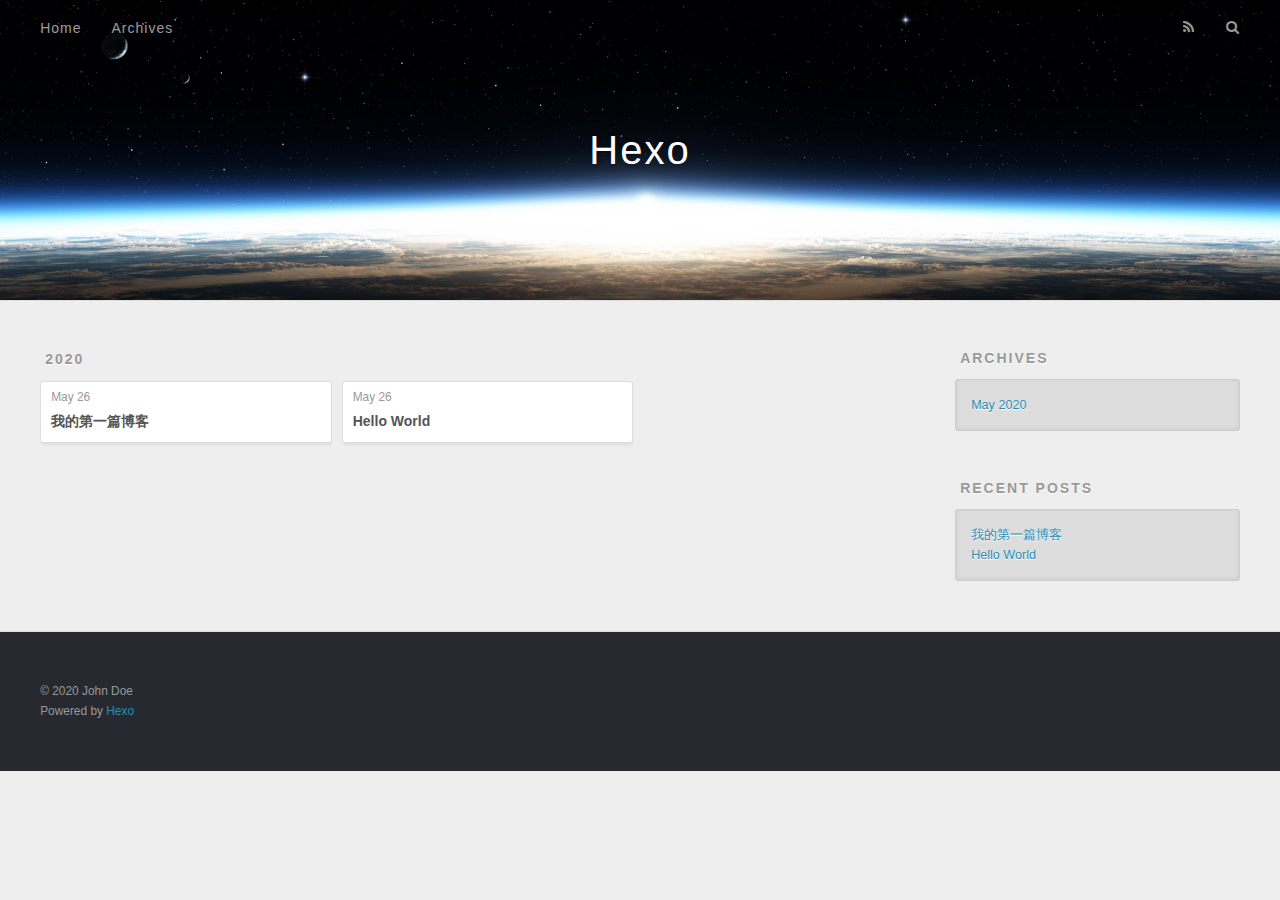
==== archives/index.html @ c964786d "Site updated: 2020-05-26 13:40:31" ====
<!DOCTYPE html>
<html>
<head>
  <meta charset="utf-8">
  

  
  <title>Archives | Hexo</title>
  <meta name="viewport" content="width=device-width, initial-scale=1, maximum-scale=1">
  <meta property="og:type" content="website">
<meta property="og:title" content="Hexo">
<meta property="og:url" content="http://yoursite.com/archives/index.html">
<meta property="og:site_name" content="Hexo">
<meta property="og:locale" content="en_US">
<meta property="article:author" content="John Doe">
<meta name="twitter:card" content="summary">
  
    <link rel="alternate" href="/atom.xml" title="Hexo" type="application/atom+xml">
  
  
    <link rel="icon" href="/favicon.png">
  
  
    <link href="//fonts.googleapis.com/css?family=Source+Code+Pro" rel="stylesheet" type="text/css">
  
  
<link rel="stylesheet" href="/css/style.css">

<meta name="generator" content="Hexo 4.2.1"></head>

<body>
  <div id="container">
    <div id="wrap">
      <header id="header">
  <div id="banner"></div>
  <div id="header-outer" class="outer">
    <div id="header-title" class="inner">
      <h1 id="logo-wrap">
        <a href="/" id="logo">Hexo</a>
      </h1>
      
    </div>
    <div id="header-inner" class="inner">
      <nav id="main-nav">
        <a id="main-nav-toggle" class="nav-icon"></a>
        
          <a class="main-nav-link" href="/">Home</a>
        
          <a class="main-nav-link" href="/archives">Archives</a>
        
      </nav>
      <nav id="sub-nav">
        
          <a id="nav-rss-link" class="nav-icon" href="/atom.xml" title="RSS Feed"></a>
        
        <a id="nav-search-btn" class="nav-icon" title="Search"></a>
      </nav>
      <div id="search-form-wrap">
        <form action="//google.com/search" method="get" accept-charset="UTF-8" class="search-form"><input type="search" name="q" class="search-form-input" placeholder="Search"><button type="submit" class="search-form-submit">&#xF002;</button><input type="hidden" name="sitesearch" value="http://yoursite.com"></form>
      </div>
    </div>
  </div>
</header>
      <div class="outer">
        <section id="main">
  
  
    
    
      
      
      <section class="archives-wrap">
        <div class="archive-year-wrap">
          <a href="/archives/2020" class="archive-year">2020</a>
        </div>
        <div class="archives">
    
    <article class="archive-article archive-type-post">
  <div class="archive-article-inner">
    <header class="archive-article-header">
      <a href="/2020/05/26/%E6%88%91%E7%9A%84%E7%AC%AC%E4%B8%80%E7%AF%87%E5%8D%9A%E5%AE%A2/" class="archive-article-date">
  <time datetime="2020-05-26T05:17:06.000Z" itemprop="datePublished">May 26</time>
</a>
      
  
    <h1 itemprop="name">
      <a class="archive-article-title" href="/2020/05/26/%E6%88%91%E7%9A%84%E7%AC%AC%E4%B8%80%E7%AF%87%E5%8D%9A%E5%AE%A2/">我的第一篇博客</a>
    </h1>
  

    </header>
  </div>
</article>
  
    
    
    <article class="archive-article archive-type-post">
  <div class="archive-article-inner">
    <header class="archive-article-header">
      <a href="/2020/05/26/hello-world/" class="archive-article-date">
  <time datetime="2020-05-26T05:02:48.776Z" itemprop="datePublished">May 26</time>
</a>
      
  
    <h1 itemprop="name">
      <a class="archive-article-title" href="/2020/05/26/hello-world/">Hello World</a>
    </h1>
  

    </header>
  </div>
</article>
  
  
    </div></section>
  


</section>
        
          <aside id="sidebar">
  
    

  
    

  
    
  
    
  <div class="widget-wrap">
    <h3 class="widget-title">Archives</h3>
    <div class="widget">
      <ul class="archive-list"><li class="archive-list-item"><a class="archive-list-link" href="/archives/2020/05/">May 2020</a></li></ul>
    </div>
  </div>


  
    
  <div class="widget-wrap">
    <h3 class="widget-title">Recent Posts</h3>
    <div class="widget">
      <ul>
        
          <li>
            <a href="/2020/05/26/%E6%88%91%E7%9A%84%E7%AC%AC%E4%B8%80%E7%AF%87%E5%8D%9A%E5%AE%A2/">我的第一篇博客</a>
          </li>
        
          <li>
            <a href="/2020/05/26/hello-world/">Hello World</a>
          </li>
        
      </ul>
    </div>
  </div>

  
</aside>
        
      </div>
      <footer id="footer">
  
  <div class="outer">
    <div id="footer-info" class="inner">
      &copy; 2020 John Doe<br>
      Powered by <a href="http://hexo.io/" target="_blank">Hexo</a>
    </div>
  </div>
</footer>
    </div>
    <nav id="mobile-nav">
  
    <a href="/" class="mobile-nav-link">Home</a>
  
    <a href="/archives" class="mobile-nav-link">Archives</a>
  
</nav>
    

<script src="//ajax.googleapis.com/ajax/libs/jquery/2.0.3/jquery.min.js"></script>


  
<link rel="stylesheet" href="/fancybox/jquery.fancybox.css">

  
<script src="/fancybox/jquery.fancybox.pack.js"></script>




<script src="/js/script.js"></script>




  </div>
</body>
</html>
---- css/style.css ----
body {
  width: 100%;
}
body:before,
body:after {
  content: "";
  display: table;
}
body:after {
  clear: both;
}
html,
body,
div,
span,
applet,
object,
iframe,
h1,
h2,
h3,
h4,
h5,
h6,
p,
blockquote,
pre,
a,
abbr,
acronym,
address,
big,
cite,
code,
del,
dfn,
em,
img,
ins,
kbd,
q,
s,
samp,
small,
strike,
strong,
sub,
sup,
tt,
var,
dl,
dt,
dd,
ol,
ul,
li,
fieldset,
form,
label,
legend,
table,
caption,
tbody,
tfoot,
thead,
tr,
th,
td {
  margin: 0;
  padding: 0;
  border: 0;
  outline: 0;
  font-weight: inherit;
  font-style: inherit;
  font-family: inherit;
  font-size: 100%;
  vertical-align: baseline;
}
body {
  line-height: 1;
  color: #000;
  background: #fff;
}
ol,
ul {
  list-style: none;
}
table {
  border-collapse: separate;
  border-spacing: 0;
  vertical-align: middle;
}
caption,
th,
td {
  text-align: left;
  font-weight: normal;
  vertical-align: middle;
}
a img {
  border: none;
}
input,
button {
  margin: 0;
  padding: 0;
}
input::-moz-focus-inner,
button::-moz-focus-inner {
  border: 0;
  padding: 0;
}
@font-face {
  font-family: FontAwesome;
  font-style: normal;
  font-weight: normal;
  src: url("fonts/fontawesome-webfont.eot?v=#4.0.3");
  src: url("fonts/fontawesome-webfont.eot?#iefix&v=#4.0.3") format("embedded-opentype"), url("fonts/fontawesome-webfont.woff?v=#4.0.3") format("woff"), url("fonts/fontawesome-webfont.ttf?v=#4.0.3") format("truetype"), url("fonts/fontawesome-webfont.svg#fontawesomeregular?v=#4.0.3") format("svg");
}
html,
body,
#container {
  height: 100%;
}
body {
  background: #eee;
  font: 14px -apple-system, BlinkMacSystemFont, "Segoe UI", "Roboto", "Oxygen", "Ubuntu", "Cantarell", "Fira Sans", "Droid Sans", "Helvetica Neue", sans-serif;
  -webkit-text-size-adjust: 100%;
}
.outer {
  max-width: 1220px;
  margin: 0 auto;
  padding: 0 20px;
}
.outer:before,
.outer:after {
  content: "";
  display: table;
}
.outer:after {
  clear: both;
}
.inner {
  display: inline;
  float: left;
  width: 98.33333333333333%;
  margin: 0 0.833333333333333%;
}
.left,
.alignleft {
  float: left;
}
.right,
.alignright {
  float: right;
}
.clear {
  clear: both;
}
#container {
  position: relative;
}
.mobile-nav-on {
  overflow: hidden;
}
#wrap {
  height: 100%;
  width: 100%;
  position: absolute;
  top: 0;
  left: 0;
  -webkit-transition: 0.2s ease-out;
  -moz-transition: 0.2s ease-out;
  -ms-transition: 0.2s ease-out;
  transition: 0.2s ease-out;
  z-index: 1;
  background: #eee;
}
.mobile-nav-on #wrap {
  left: 280px;
}
@media screen and (min-width: 768px) {
  #main {
    display: inline;
    float: left;
    width: 73.33333333333333%;
    margin: 0 0.833333333333333%;
  }
}
.article-date,
.article-category-link,
.archive-year,
.widget-title {
  text-decoration: none;
  text-transform: uppercase;
  letter-spacing: 2px;
  color: #999;
  margin-bottom: 1em;
  margin-left: 5px;
  line-height: 1em;
  text-shadow: 0 1px #fff;
  font-weight: bold;
}
.article-inner,
.archive-article-inner {
  background: #fff;
  -webkit-box-shadow: 1px 2px 3px #ddd;
  box-shadow: 1px 2px 3px #ddd;
  border: 1px solid #ddd;
  border-radius: 3px;
}
.article-entry h1,
.widget h1 {
  font-size: 2em;
}
.article-entry h2,
.widget h2 {
  font-size: 1.5em;
}
.article-entry h3,
.widget h3 {
  font-size: 1.3em;
}
.article-entry h4,
.widget h4 {
  font-size: 1.2em;
}
.article-entry h5,
.widget h5 {
  font-size: 1em;
}
.article-entry h6,
.widget h6 {
  font-size: 1em;
  color: #999;
}
.article-entry hr,
.widget hr {
  border: 1px dashed #ddd;
}
.article-entry strong,
.widget strong {
  font-weight: bold;
}
.article-entry em,
.widget em,
.article-entry cite,
.widget cite {
  font-style: italic;
}
.article-entry sup,
.widget sup,
.article-entry sub,
.widget sub {
  font-size: 0.75em;
  line-height: 0;
  position: relative;
  vertical-align: baseline;
}
.article-entry sup,
.widget sup {
  top: -0.5em;
}
.article-entry sub,
.widget sub {
  bottom: -0.2em;
}
.article-entry small,
.widget small {
  font-size: 0.85em;
}
.article-entry acronym,
.widget acronym,
.article-entry abbr,
.widget abbr {
  border-bottom: 1px dotted;
}
.article-entry ul,
.widget ul,
.article-entry ol,
.widget ol,
.article-entry dl,
.widget dl {
  margin: 0 20px;
  line-height: 1.6em;
}
.article-entry ul ul,
.widget ul ul,
.article-entry ol ul,
.widget ol ul,
.article-entry ul ol,
.widget ul ol,
.article-entry ol ol,
.widget ol ol {
  margin-top: 0;
  margin-bottom: 0;
}
.article-entry ul,
.widget ul {
  list-style: disc;
}
.article-entry ol,
.widget ol {
  list-style: decimal;
}
.article-entry dt,
.widget dt {
  font-weight: bold;
}
#header {
  height: 300px;
  position: relative;
  border-bottom: 1px solid #ddd;
}
#header:before,
#header:after {
  content: "";
  position: absolute;
  left: 0;
  right: 0;
  height: 40px;
}
#header:before {
  top: 0;
  background: -webkit-linear-gradient(rgba(0,0,0,0.2), transparent);
  background: -moz-linear-gradient(rgba(0,0,0,0.2), transparent);
  background: -ms-linear-gradient(rgba(0,0,0,0.2), transparent);
  background: linear-gradient(rgba(0,0,0,0.2), transparent);
}
#header:after {
  bottom: 0;
  background: -webkit-linear-gradient(transparent, rgba(0,0,0,0.2));
  background: -moz-linear-gradient(transparent, rgba(0,0,0,0.2));
  background: -ms-linear-gradient(transparent, rgba(0,0,0,0.2));
  background: linear-gradient(transparent, rgba(0,0,0,0.2));
}
#header-outer {
  height: 100%;
  position: relative;
}
#header-inner {
  position: relative;
  overflow: hidden;
}
#banner {
  position: absolute;
  top: 0;
  left: 0;
  width: 100%;
  height: 100%;
  background: url("images/banner.jpg") center #000;
  -webkit-background-size: cover;
  -moz-background-size: cover;
  background-size: cover;
  z-index: -1;
}
#header-title {
  text-align: center;
  height: 40px;
  position: absolute;
  top: 50%;
  left: 0;
  margin-top: -20px;
}
#logo,
#subtitle {
  text-decoration: none;
  color: #fff;
  font-weight: 300;
  text-shadow: 0 1px 4px rgba(0,0,0,0.3);
}
#logo {
  font-size: 40px;
  line-height: 40px;
  letter-spacing: 2px;
}
#subtitle {
  font-size: 16px;
  line-height: 16px;
  letter-spacing: 1px;
}
#subtitle-wrap {
  margin-top: 16px;
}
#main-nav {
  float: left;
  margin-left: -15px;
}
.nav-icon,
.main-nav-link {
  float: left;
  color: #fff;
  opacity: 0.6;
  text-decoration: none;
  text-shadow: 0 1px rgba(0,0,0,0.2);
  -webkit-transition: opacity 0.2s;
  -moz-transition: opacity 0.2s;
  -ms-transition: opacity 0.2s;
  transition: opacity 0.2s;
  display: block;
  padding: 20px 15px;
}
.nav-icon:hover,
.main-nav-link:hover {
  opacity: 1;
}
.nav-icon {
  font-family: FontAwesome;
  text-align: center;
  font-size: 14px;
  width: 14px;
  height: 14px;
  padding: 20px 15px;
  position: relative;
  cursor: pointer;
}
.main-nav-link {
  font-weight: 300;
  letter-spacing: 1px;
}
@media screen and (max-width: 479px) {
  .main-nav-link {
    display: none;
  }
}
#main-nav-toggle {
  display: none;
}
#main-nav-toggle:before {
  content: "\f0c9";
}
@media screen and (max-width: 479px) {
  #main-nav-toggle {
    display: block;
  }
}
#sub-nav {
  float: right;
  margin-right: -15px;
}
#nav-rss-link:before {
  content: "\f09e";
}
#nav-search-btn:before {
  content: "\f002";
}
#search-form-wrap {
  position: absolute;
  top: 15px;
  width: 150px;
  height: 30px;
  right: -150px;
  opacity: 0;
  -webkit-transition: 0.2s ease-out;
  -moz-transition: 0.2s ease-out;
  -ms-transition: 0.2s ease-out;
  transition: 0.2s ease-out;
}
#search-form-wrap.on {
  opacity: 1;
  right: 0;
}
@media screen and (max-width: 479px) {
  #search-form-wrap {
    width: 100%;
    right: -100%;
  }
}
.search-form {
  position: absolute;
  top: 0;
  left: 0;
  right: 0;
  background: #fff;
  padding: 5px 15px;
  border-radius: 15px;
  -webkit-box-shadow: 0 0 10px rgba(0,0,0,0.3);
  box-shadow: 0 0 10px rgba(0,0,0,0.3);
}
.search-form-input {
  border: none;
  background: none;
  color: #555;
  width: 100%;
  font: 13px -apple-system, BlinkMacSystemFont, "Segoe UI", "Roboto", "Oxygen", "Ubuntu", "Cantarell", "Fira Sans", "Droid Sans", "Helvetica Neue", sans-serif;
  outline: none;
}
.search-form-input::-webkit-search-results-decoration,
.search-form-input::-webkit-search-cancel-button {
  -webkit-appearance: none;
}
.search-form-submit {
  position: absolute;
  top: 50%;
  right: 10px;
  margin-top: -7px;
  font: 13px FontAwesome;
  border: none;
  background: none;
  color: #bbb;
  cursor: pointer;
}
.search-form-submit:hover,
.search-form-submit:focus {
  color: #777;
}
.article {
  margin: 50px 0;
}
.article-inner {
  overflow: hidden;
}
.article-meta:before,
.article-meta:after {
  content: "";
  display: table;
}
.article-meta:after {
  clear: both;
}
.article-date {
  float: left;
}
.article-category {
  float: left;
  line-height: 1em;
  color: #ccc;
  text-shadow: 0 1px #fff;
  margin-left: 8px;
}
.article-category:before {
  content: "\2022";
}
.article-category-link {
  margin: 0 12px 1em;
}
.article-header {
  padding: 20px 20px 0;
}
.article-title {
  text-decoration: none;
  font-size: 2em;
  font-weight: bold;
  color: #555;
  line-height: 1.1em;
  -webkit-transition: color 0.2s;
  -moz-transition: color 0.2s;
  -ms-transition: color 0.2s;
  transition: color 0.2s;
}
a.article-title:hover {
  color: #258fb8;
}
.article-entry {
  color: #555;
  padding: 0 20px;
}
.article-entry:before,
.article-entry:after {
  content: "";
  display: table;
}
.article-entry:after {
  clear: both;
}
.article-entry p,
.article-entry table {
  line-height: 1.6em;
  margin: 1.6em 0;
}
.article-entry h1,
.article-entry h2,
.article-entry h3,
.article-entry h4,
.article-entry h5,
.article-entry h6 {
  font-weight: bold;
}
.article-entry h1,
.article-entry h2,
.article-entry h3,
.article-entry h4,
.article-entry h5,
.article-entry h6 {
  line-height: 1.1em;
  margin: 1.1em 0;
}
.article-entry a {
  color: #258fb8;
  text-decoration: none;
}
.article-entry a:hover {
  text-decoration: underline;
}
.article-entry ul,
.article-entry ol,
.article-entry dl {
  margin-top: 1.6em;
  margin-bottom: 1.6em;
}
.article-entry img,
.article-entry video {
  max-width: 100%;
  height: auto;
  display: block;
  margin: auto;
}
.article-entry iframe {
  border: none;
}
.article-entry table {
  width: 100%;
  border-collapse: collapse;
  border-spacing: 0;
}
.article-entry th {
  font-weight: bold;
  border-bottom: 3px solid #ddd;
  padding-bottom: 0.5em;
}
.article-entry td {
  border-bottom: 1px solid #ddd;
  padding: 10px 0;
}
.article-entry blockquote {
  font-family: Georgia, "Times New Roman", serif;
  font-size: 1.4em;
  margin: 1.6em 20px;
  text-align: center;
}
.article-entry blockquote footer {
  font-size: 14px;
  margin: 1.6em 0;
  font-family: -apple-system, BlinkMacSystemFont, "Segoe UI", "Roboto", "Oxygen", "Ubuntu", "Cantarell", "Fira Sans", "Droid Sans", "Helvetica Neue", sans-serif;
}
.article-entry blockquote footer cite:before {
  content: "—";
  padding: 0 0.5em;
}
.article-entry .pullquote {
  text-align: left;
  width: 45%;
  margin: 0;
}
.article-entry .pullquote.left {
  margin-left: 0.5em;
  margin-right: 1em;
}
.article-entry .pullquote.right {
  margin-right: 0.5em;
  margin-left: 1em;
}
.article-entry .caption {
  color: #999;
  display: block;
  font-size: 0.9em;
  margin-top: 0.5em;
  position: relative;
  text-align: center;
}
.article-entry .video-container {
  position: relative;
  padding-top: 56.25%;
  height: 0;
  overflow: hidden;
}
.article-entry .video-container iframe,
.article-entry .video-container object,
.article-entry .video-container embed {
  position: absolute;
  top: 0;
  left: 0;
  width: 100%;
  height: 100%;
  margin-top: 0;
}
.article-more-link a {
  display: inline-block;
  line-height: 1em;
  padding: 6px 15px;
  border-radius: 15px;
  background: #eee;
  color: #999;
  text-shadow: 0 1px #fff;
  text-decoration: none;
}
.article-more-link a:hover {
  background: #258fb8;
  color: #fff;
  text-decoration: none;
  text-shadow: 0 1px #1e7293;
}
.article-footer {
  font-size: 0.85em;
  line-height: 1.6em;
  border-top: 1px solid #ddd;
  padding-top: 1.6em;
  margin: 0 20px 20px;
}
.article-footer:before,
.article-footer:after {
  content: "";
  display: table;
}
.article-footer:after {
  clear: both;
}
.article-footer a {
  color: #999;
  text-decoration: none;
}
.article-footer a:hover {
  color: #555;
}
.article-tag-list-item {
  float: left;
  margin-right: 10px;
}
.article-tag-list-link:before {
  content: "#";
}
.article-comment-link {
  float: right;
}
.article-comment-link:before {
  content: "\f075";
  font-family: FontAwesome;
  padding-right: 8px;
}
.article-share-link {
  cursor: pointer;
  float: right;
  margin-left: 20px;
}
.article-share-link:before {
  content: "\f064";
  font-family: FontAwesome;
  padding-right: 6px;
}
#article-nav {
  position: relative;
}
#article-nav:before,
#article-nav:after {
  content: "";
  display: table;
}
#article-nav:after {
  clear: both;
}
@media screen and (min-width: 768px) {
  #article-nav {
    margin: 50px 0;
  }
  #article-nav:before {
    width: 8px;
    height: 8px;
    position: absolute;
    top: 50%;
    left: 50%;
    margin-top: -4px;
    margin-left: -4px;
    content: "";
    border-radius: 50%;
    background: #ddd;
    -webkit-box-shadow: 0 1px 2px #fff;
    box-shadow: 0 1px 2px #fff;
  }
}
.article-nav-link-wrap {
  text-decoration: none;
  text-shadow: 0 1px #fff;
  color: #999;
  -webkit-box-sizing: border-box;
  -moz-box-sizing: border-box;
  box-sizing: border-box;
  margin-top: 50px;
  text-align: center;
  display: block;
}
.article-nav-link-wrap:hover {
  color: #555;
}
@media screen and (min-width: 768px) {
  .article-nav-link-wrap {
    width: 50%;
    margin-top: 0;
  }
}
@media screen and (min-width: 768px) {
  #article-nav-newer {
    float: left;
    text-align: right;
    padding-right: 20px;
  }
}
@media screen and (min-width: 768px) {
  #article-nav-older {
    float: right;
    text-align: left;
    padding-left: 20px;
  }
}
.article-nav-caption {
  text-transform: uppercase;
  letter-spacing: 2px;
  color: #ddd;
  line-height: 1em;
  font-weight: bold;
}
#article-nav-newer .article-nav-caption {
  margin-right: -2px;
}
.article-nav-title {
  font-size: 0.85em;
  line-height: 1.6em;
  margin-top: 0.5em;
}
.article-share-box {
  position: absolute;
  display: none;
  background: #fff;
  -webkit-box-shadow: 1px 2px 10px rgba(0,0,0,0.2);
  box-shadow: 1px 2px 10px rgba(0,0,0,0.2);
  border-radius: 3px;
  margin-left: -145px;
  overflow: hidden;
  z-index: 1;
}
.article-share-box.on {
  display: block;
}
.article-share-input {
  width: 100%;
  background: none;
  -webkit-box-sizing: border-box;
  -moz-box-sizing: border-box;
  box-sizing: border-box;
  font: 14px -apple-system, BlinkMacSystemFont, "Segoe UI", "Roboto", "Oxygen", "Ubuntu", "Cantarell", "Fira Sans", "Droid Sans", "Helvetica Neue", sans-serif;
  padding: 0 15px;
  color: #555;
  outline: none;
  border: 1px solid #ddd;
  border-radius: 3px 3px 0 0;
  height: 36px;
  line-height: 36px;
}
.article-share-links {
  background: #eee;
}
.article-share-links:before,
.article-share-links:after {
  content: "";
  display: table;
}
.article-share-links:after {
  clear: both;
}
.article-share-twitter,
.article-share-facebook,
.article-share-pinterest,
.article-share-google {
  width: 50px;
  height: 36px;
  display: block;
  float: left;
  position: relative;
  color: #999;
  text-shadow: 0 1px #fff;
}
.article-share-twitter:before,
.article-share-facebook:before,
.article-share-pinterest:before,
.article-share-google:before {
  font-size: 20px;
  font-family: FontAwesome;
  width: 20px;
  height: 20px;
  position: absolute;
  top: 50%;
  left: 50%;
  margin-top: -10px;
  margin-left: -10px;
  text-align: center;
}
.article-share-twitter:hover,
.article-share-facebook:hover,
.article-share-pinterest:hover,
.article-share-google:hover {
  color: #fff;
}
.article-share-twitter:before {
  content: "\f099";
}
.article-share-twitter:hover {
  background: #00aced;
  text-shadow: 0 1px #008abe;
}
.article-share-facebook:before {
  content: "\f09a";
}
.article-share-facebook:hover {
  background: #3b5998;
  text-shadow: 0 1px #2f477a;
}
.article-share-pinterest:before {
  content: "\f0d2";
}
.article-share-pinterest:hover {
  background: #cb2027;
  text-shadow: 0 1px #a21a1f;
}
.article-share-google:before {
  content: "\f0d5";
}
.article-share-google:hover {
  background: #dd4b39;
  text-shadow: 0 1px #be3221;
}
.article-gallery {
  background: #000;
  position: relative;
}
.article-gallery-photos {
  position: relative;
  overflow: hidden;
}
.article-gallery-img {
  display: none;
  max-width: 100%;
}
.article-gallery-img:first-child {
  display: block;
}
.article-gallery-img.loaded {
  position: absolute;
  display: block;
}
.article-gallery-img img {
  display: block;
  max-width: 100%;
  margin: 0 auto;
}
#comments {
  background: #fff;
  -webkit-box-shadow: 1px 2px 3px #ddd;
  box-shadow: 1px 2px 3px #ddd;
  padding: 20px;
  border: 1px solid #ddd;
  border-radius: 3px;
  margin: 50px 0;
}
#comments a {
  color: #258fb8;
}
.archives-wrap {
  margin: 50px 0;
}
.archives:before,
.archives:after {
  content: "";
  display: table;
}
.archives:after {
  clear: both;
}
.archive-year-wrap {
  margin-bottom: 1em;
}
.archives {
  -webkit-column-gap: 10px;
  -moz-column-gap: 10px;
  column-gap: 10px;
}
@media screen and (min-width: 480px) and (max-width: 767px) {
  .archives {
    -webkit-column-count: 2;
    -moz-column-count: 2;
    column-count: 2;
  }
}
@media screen and (min-width: 768px) {
  .archives {
    -webkit-column-count: 3;
    -moz-column-count: 3;
    column-count: 3;
  }
}
.archive-article {
  -webkit-column-break-inside: avoid;
  page-break-inside: avoid;
  overflow: hidden;
  break-inside: avoid-column;
}
.archive-article-inner {
  padding: 10px;
  margin-bottom: 15px;
}
.archive-article-title {
  text-decoration: none;
  font-weight: bold;
  color: #555;
  -webkit-transition: color 0.2s;
  -moz-transition: color 0.2s;
  -ms-transition: color 0.2s;
  transition: color 0.2s;
  line-height: 1.6em;
}
.archive-article-title:hover {
  color: #258fb8;
}
.archive-article-footer {
  margin-top: 1em;
}
.archive-article-date {
  color: #999;
  text-decoration: none;
  font-size: 0.85em;
  line-height: 1em;
  margin-bottom: 0.5em;
  display: block;
}
#page-nav {
  margin: 50px auto;
  background: #fff;
  -webkit-box-shadow: 1px 2px 3px #ddd;
  box-shadow: 1px 2px 3px #ddd;
  border: 1px solid #ddd;
  border-radius: 3px;
  text-align: center;
  color: #999;
  overflow: hidden;
}
#page-nav:before,
#page-nav:after {
  content: "";
  display: table;
}
#page-nav:after {
  clear: both;
}
#page-nav a,
#page-nav span {
  padding: 10px 20px;
  line-height: 1;
  height: 2ex;
}
#page-nav a {
  color: #999;
  text-decoration: none;
}
#page-nav a:hover {
  background: #999;
  color: #fff;
}
#page-nav .prev {
  float: left;
}
#page-nav .next {
  float: right;
}
#page-nav .page-number {
  display: inline-block;
}
@media screen and (max-width: 479px) {
  #page-nav .page-number {
    display: none;
  }
}
#page-nav .current {
  color: #555;
  font-weight: bold;
}
#page-nav .space {
  color: #ddd;
}
#footer {
  background: #262a30;
  padding: 50px 0;
  border-top: 1px solid #ddd;
  color: #999;
}
#footer a {
  color: #258fb8;
  text-decoration: none;
}
#footer a:hover {
  text-decoration: underline;
}
#footer-info {
  line-height: 1.6em;
  font-size: 0.85em;
}
.article-entry pre,
.article-entry .highlight {
  background: #2d2d2d;
  margin: 0 -20px;
  padding: 15px 20px;
  border-style: solid;
  border-color: #ddd;
  border-width: 1px 0;
  overflow: auto;
  color: #ccc;
  line-height: 22.400000000000002px;
}
.article-entry .highlight .gutter pre,
.article-entry .gist .gist-file .gist-data .line-numbers {
  color: #666;
  font-size: 0.85em;
}
.article-entry pre,
.article-entry code {
  font-family: "Source Code Pro", Consolas, Monaco, Menlo, Consolas, monospace;
}
.article-entry code {
  background: #eee;
  text-shadow: 0 1px #fff;
  padding: 0 0.3em;
}
.article-entry pre code {
  background: none;
  text-shadow: none;
  padding: 0;
}
.article-entry .highlight pre {
  border: none;
  margin: 0;
  padding: 0;
}
.article-entry .highlight table {
  margin: 0;
  width: auto;
}
.article-entry .highlight td {
  border: none;
  padding: 0;
}
.article-entry .highlight figcaption {
  font-size: 0.85em;
  color: #999;
  line-height: 1em;
  margin-bottom: 1em;
}
.article-entry .highlight figcaption:before,
.article-entry .highlight figcaption:after {
  content: "";
  display: table;
}
.article-entry .highlight figcaption:after {
  clear: both;
}
.article-entry .highlight figcaption a {
  float: right;
}
.article-entry .highlight .gutter pre {
  text-align: right;
  padding-right: 20px;
}
.article-entry .highlight .line {
  height: 22.400000000000002px;
}
.article-entry .highlight .line.marked {
  background: #515151;
}
.article-entry .gist {
  margin: 0 -20px;
  border-style: solid;
  border-color: #ddd;
  border-width: 1px 0;
  background: #2d2d2d;
  padding: 15px 20px 15px 0;
}
.article-entry .gist .gist-file {
  border: none;
  font-family: "Source Code Pro", Consolas, Monaco, Menlo, Consolas, monospace;
  margin: 0;
}
.article-entry .gist .gist-file .gist-data {
  background: none;
  border: none;
}
.article-entry .gist .gist-file .gist-data .line-numbers {
  background: none;
  border: none;
  padding: 0 20px 0 0;
}
.article-entry .gist .gist-file .gist-data .line-data {
  padding: 0 !important;
}
.article-entry .gist .gist-file .highlight {
  margin: 0;
  padding: 0;
  border: none;
}
.article-entry .gist .gist-file .gist-meta {
  background: #2d2d2d;
  color: #999;
  font: 0.85em -apple-system, BlinkMacSystemFont, "Segoe UI", "Roboto", "Oxygen", "Ubuntu", "Cantarell", "Fira Sans", "Droid Sans", "Helvetica Neue", sans-serif;
  text-shadow: 0 0;
  padding: 0;
  margin-top: 1em;
  margin-left: 20px;
}
.article-entry .gist .gist-file .gist-meta a {
  color: #258fb8;
  font-weight: normal;
}
.article-entry .gist .gist-file .gist-meta a:hover {
  text-decoration: underline;
}
pre .comment,
pre .title {
  color: #999;
}
pre .variable,
pre .attribute,
pre .tag,
pre .regexp,
pre .ruby .constant,
pre .xml .tag .title,
pre .xml .pi,
pre .xml .doctype,
pre .html .doctype,
pre .css .id,
pre .css .class,
pre .css .pseudo {
  color: #f2777a;
}
pre .number,
pre .preprocessor,
pre .built_in,
pre .literal,
pre .params,
pre .constant {
  color: #f99157;
}
pre .class,
pre .ruby .class .title,
pre .css .rules .attribute {
  color: #9c9;
}
pre .string,
pre .value,
pre .inheritance,
pre .header,
pre .ruby .symbol,
pre .xml .cdata {
  color: #9c9;
}
pre .css .hexcolor {
  color: #6cc;
}
pre .function,
pre .python .decorator,
pre .python .title,
pre .ruby .function .title,
pre .ruby .title .keyword,
pre .perl .sub,
pre .javascript .title,
pre .coffeescript .title {
  color: #69c;
}
pre .keyword,
pre .javascript .function {
  color: #c9c;
}
@media screen and (max-width: 479px) {
  #mobile-nav {
    position: absolute;
    top: 0;
    left: 0;
    width: 280px;
    height: 100%;
    background: #191919;
    border-right: 1px solid #fff;
  }
}
@media screen and (max-width: 479px) {
  .mobile-nav-link {
    display: block;
    color: #999;
    text-decoration: none;
    padding: 15px 20px;
    font-weight: bold;
  }
  .mobile-nav-link:hover {
    color: #fff;
  }
}
@media screen and (min-width: 768px) {
  #sidebar {
    display: inline;
    float: left;
    width: 23.333333333333332%;
    margin: 0 0.833333333333333%;
  }
}
.widget-wrap {
  margin: 50px 0;
}
.widget {
  color: #777;
  text-shadow: 0 1px #fff;
  background: #ddd;
  -webkit-box-shadow: 0 -1px 4px #ccc inset;
  box-shadow: 0 -1px 4px #ccc inset;
  border: 1px solid #ccc;
  padding: 15px;
  border-radius: 3px;
}
.widget a {
  color: #258fb8;
  text-decoration: none;
}
.widget a:hover {
  text-decoration: underline;
}
.widget ul ul,
.widget ol ul,
.widget dl ul,
.widget ul ol,
.widget ol ol,
.widget dl ol,
.widget ul dl,
.widget ol dl,
.widget dl dl {
  margin-left: 15px;
  list-style: disc;
}
.widget {
  line-height: 1.6em;
  word-wrap: break-word;
  font-size: 0.9em;
}
.widget ul,
.widget ol {
  list-style: none;
  margin: 0;
}
.widget ul ul,
.widget ol ul,
.widget ul ol,
.widget ol ol {
  margin: 0 20px;
}
.widget ul ul,
.widget ol ul {
  list-style: disc;
}
.widget ul ol,
.widget ol ol {
  list-style: decimal;
}
.category-list-count,
.tag-list-count,
.archive-list-count {
  padding-left: 5px;
  color: #999;
  font-size: 0.85em;
}
.category-list-count:before,
.tag-list-count:before,
.archive-list-count:before {
  content: "(";
}
.category-list-count:after,
.tag-list-count:after,
.archive-list-count:after {
  content: ")";
}
.tagcloud a {
  margin-right: 5px;
  display: inline-block;
}
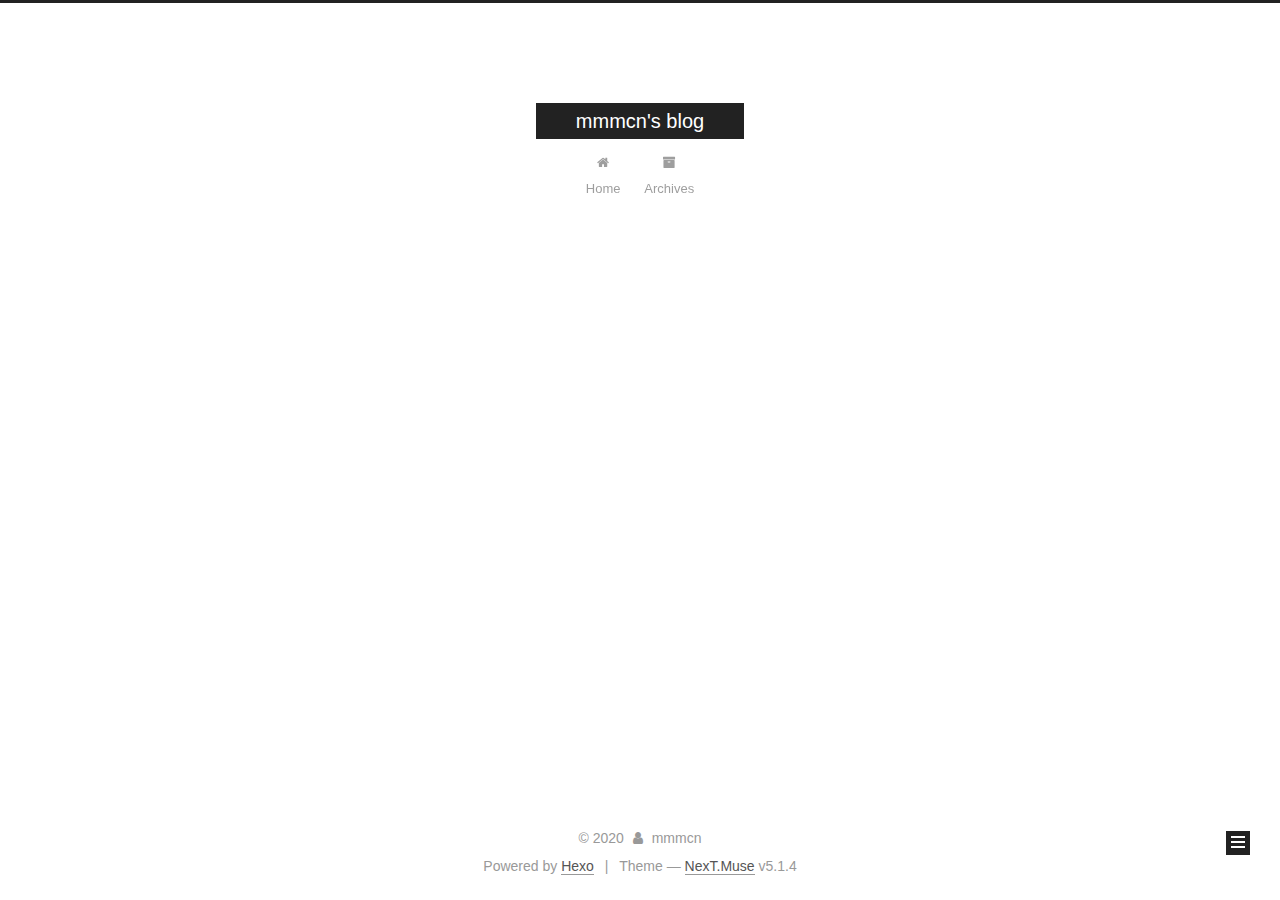
==== commit fd15ac02: "Site updated: 2020-05-26 14:45:43" ====
--- a/archives/index.html
+++ b/archives/index.html
@@ -1,201 +1,588 @@
 <!DOCTYPE html>
-<html>
+
+
+
+  
+
+
+<html class="theme-next muse use-motion" lang="en">
 <head>
-  <meta charset="utf-8">
-  
-
-  
-  <title>Archives | Hexo</title>
-  <meta name="viewport" content="width=device-width, initial-scale=1, maximum-scale=1">
-  <meta property="og:type" content="website">
-<meta property="og:title" content="Hexo">
+  <meta charset="UTF-8"/>
+<meta http-equiv="X-UA-Compatible" content="IE=edge" />
+<meta name="viewport" content="width=device-width, initial-scale=1, maximum-scale=1"/>
+<meta name="theme-color" content="#222">
+
+
+
+
+
+
+
+
+
+<meta http-equiv="Cache-Control" content="no-transform" />
+<meta http-equiv="Cache-Control" content="no-siteapp" />
+
+
+
+
+
+
+
+
+
+
+
+
+
+
+
+
+  
+  
+  <link href="/lib/fancybox/source/jquery.fancybox.css?v=2.1.5" rel="stylesheet" type="text/css" />
+
+
+
+
+
+
+
+<link href="/lib/font-awesome/css/font-awesome.min.css?v=4.6.2" rel="stylesheet" type="text/css" />
+
+<link href="/css/main.css?v=5.1.4" rel="stylesheet" type="text/css" />
+
+
+  <link rel="apple-touch-icon" sizes="180x180" href="/images/apple-touch-icon-next.png?v=5.1.4">
+
+
+  <link rel="icon" type="image/png" sizes="32x32" href="/images/favicon-32x32-next.png?v=5.1.4">
+
+
+  <link rel="icon" type="image/png" sizes="16x16" href="/images/favicon-16x16-next.png?v=5.1.4">
+
+
+  <link rel="mask-icon" href="/images/logo.svg?v=5.1.4" color="#222">
+
+
+
+
+
+  <meta name="keywords" content="Hexo, NexT" />
+
+
+
+
+
+
+
+
+
+
+<meta property="og:type" content="website">
+<meta property="og:title" content="mmmcn&#39;s blog">
 <meta property="og:url" content="http://yoursite.com/archives/index.html">
-<meta property="og:site_name" content="Hexo">
+<meta property="og:site_name" content="mmmcn&#39;s blog">
 <meta property="og:locale" content="en_US">
-<meta property="article:author" content="John Doe">
+<meta property="article:author" content="mmmcn">
 <meta name="twitter:card" content="summary">
-  
-    <link rel="alternate" href="/atom.xml" title="Hexo" type="application/atom+xml">
-  
-  
-    <link rel="icon" href="/favicon.png">
-  
-  
-    <link href="//fonts.googleapis.com/css?family=Source+Code+Pro" rel="stylesheet" type="text/css">
-  
-  
-<link rel="stylesheet" href="/css/style.css">
+
+
+
+<script type="text/javascript" id="hexo.configurations">
+  var NexT = window.NexT || {};
+  var CONFIG = {
+    root: '/',
+    scheme: 'Muse',
+    version: '5.1.4',
+    sidebar: {"position":"left","display":"post","offset":12,"b2t":false,"scrollpercent":false,"onmobile":false},
+    fancybox: true,
+    tabs: true,
+    motion: {"enable":true,"async":false,"transition":{"post_block":"fadeIn","post_header":"slideDownIn","post_body":"slideDownIn","coll_header":"slideLeftIn","sidebar":"slideUpIn"}},
+    duoshuo: {
+      userId: '0',
+      author: 'Author'
+    },
+    algolia: {
+      applicationID: '',
+      apiKey: '',
+      indexName: '',
+      hits: {"per_page":10},
+      labels: {"input_placeholder":"Search for Posts","hits_empty":"We didn't find any results for the search: ${query}","hits_stats":"${hits} results found in ${time} ms"}
+    }
+  };
+</script>
+
+
+
+  <link rel="canonical" href="http://yoursite.com/archives/"/>
+
+
+
+
+
+  <title>Archive | mmmcn's blog</title>
+  
+
+
+
+
+
+
+
 
 <meta name="generator" content="Hexo 4.2.1"></head>
 
-<body>
-  <div id="container">
-    <div id="wrap">
-      <header id="header">
-  <div id="banner"></div>
-  <div id="header-outer" class="outer">
-    <div id="header-title" class="inner">
-      <h1 id="logo-wrap">
-        <a href="/" id="logo">Hexo</a>
-      </h1>
-      
+<body itemscope itemtype="http://schema.org/WebPage" lang="en">
+
+  
+  
+    
+  
+
+  <div class="container sidebar-position-left page-archive">
+    <div class="headband"></div>
+
+    <header id="header" class="header" itemscope itemtype="http://schema.org/WPHeader">
+      <div class="header-inner"><div class="site-brand-wrapper">
+  <div class="site-meta ">
+    
+
+    <div class="custom-logo-site-title">
+      <a href="/"  class="brand" rel="start">
+        <span class="logo-line-before"><i></i></span>
+        <span class="site-title">mmmcn's blog</span>
+        <span class="logo-line-after"><i></i></span>
+      </a>
     </div>
-    <div id="header-inner" class="inner">
-      <nav id="main-nav">
-        <a id="main-nav-toggle" class="nav-icon"></a>
-        
-          <a class="main-nav-link" href="/">Home</a>
-        
-          <a class="main-nav-link" href="/archives">Archives</a>
-        
-      </nav>
-      <nav id="sub-nav">
-        
-          <a id="nav-rss-link" class="nav-icon" href="/atom.xml" title="RSS Feed"></a>
-        
-        <a id="nav-search-btn" class="nav-icon" title="Search"></a>
-      </nav>
-      <div id="search-form-wrap">
-        <form action="//google.com/search" method="get" accept-charset="UTF-8" class="search-form"><input type="search" name="q" class="search-form-input" placeholder="Search"><button type="submit" class="search-form-submit">&#xF002;</button><input type="hidden" name="sitesearch" value="http://yoursite.com"></form>
+      
+        <p class="site-subtitle"></p>
+      
+  </div>
+
+  <div class="site-nav-toggle">
+    <button>
+      <span class="btn-bar"></span>
+      <span class="btn-bar"></span>
+      <span class="btn-bar"></span>
+    </button>
+  </div>
+</div>
+
+<nav class="site-nav">
+  
+
+  
+    <ul id="menu" class="menu">
+      
+        
+        <li class="menu-item menu-item-home">
+          <a href="/%20" rel="section">
+            
+              <i class="menu-item-icon fa fa-fw fa-home"></i> <br />
+            
+            Home
+          </a>
+        </li>
+      
+        
+        <li class="menu-item menu-item-archives">
+          <a href="/archives/%20" rel="section">
+            
+              <i class="menu-item-icon fa fa-fw fa-archive"></i> <br />
+            
+            Archives
+          </a>
+        </li>
+      
+
+      
+    </ul>
+  
+
+  
+</nav>
+
+
+
+ </div>
+    </header>
+
+    <main id="main" class="main">
+      <div class="main-inner">
+        <div class="content-wrap">
+          <div id="content" class="content">
+            
+
+  
+  
+  
+  <div class="post-block archive">
+    <div id="posts" class="posts-collapse">
+      <span class="archive-move-on"></span>
+
+      <span class="archive-page-counter">
+        
+        
+        
+          
+        
+        Um..! 2 posts in total. Keep on posting.
+      </span>
+
+      
+
+        
+        
+        
+
+        
+          
+          <div class="collection-title">
+            <h1 class="archive-year" id="archive-year-2020">2020</h1>
+          </div>
+        
+        
+
+        
+
+  <article class="post post-type-normal" itemscope itemtype="http://schema.org/Article">
+    <header class="post-header">
+
+      <h2 class="post-title">
+        
+            <a class="post-title-link" href="/2020/05/26/%E6%88%91%E7%9A%84%E7%AC%AC%E4%B8%80%E7%AF%87%E5%8D%9A%E5%AE%A2/" itemprop="url">
+              
+                <span itemprop="name">我的第一篇博客</span>
+              
+            </a>
+        
+      </h2>
+
+      <div class="post-meta">
+        <time class="post-time" itemprop="dateCreated"
+              datetime="2020-05-26T13:17:06+08:00"
+              content="2020-05-26" >
+          05-26
+        </time>
       </div>
+
+    </header>
+  </article>
+
+
+
+      
+
+        
+        
+        
+
+        
+        
+
+        
+
+  <article class="post post-type-normal" itemscope itemtype="http://schema.org/Article">
+    <header class="post-header">
+
+      <h2 class="post-title">
+        
+            <a class="post-title-link" href="/2020/05/26/hello-world/" itemprop="url">
+              
+                <span itemprop="name">Hello World</span>
+              
+            </a>
+        
+      </h2>
+
+      <div class="post-meta">
+        <time class="post-time" itemprop="dateCreated"
+              datetime="2020-05-26T13:02:48+08:00"
+              content="2020-05-26" >
+          05-26
+        </time>
+      </div>
+
+    </header>
+  </article>
+
+
+
+      
+
     </div>
   </div>
-</header>
-      <div class="outer">
-        <section id="main">
-  
-  
-    
-    
-      
-      
-      <section class="archives-wrap">
-        <div class="archive-year-wrap">
-          <a href="/archives/2020" class="archive-year">2020</a>
+  
+  
+  
+
+  
+
+
+
+          </div>
+          
+
+
+          
+
         </div>
-        <div class="archives">
-    
-    <article class="archive-article archive-type-post">
-  <div class="archive-article-inner">
-    <header class="archive-article-header">
-      <a href="/2020/05/26/%E6%88%91%E7%9A%84%E7%AC%AC%E4%B8%80%E7%AF%87%E5%8D%9A%E5%AE%A2/" class="archive-article-date">
-  <time datetime="2020-05-26T05:17:06.000Z" itemprop="datePublished">May 26</time>
-</a>
-      
-  
-    <h1 itemprop="name">
-      <a class="archive-article-title" href="/2020/05/26/%E6%88%91%E7%9A%84%E7%AC%AC%E4%B8%80%E7%AF%87%E5%8D%9A%E5%AE%A2/">我的第一篇博客</a>
-    </h1>
-  
-
-    </header>
-  </div>
-</article>
-  
-    
-    
-    <article class="archive-article archive-type-post">
-  <div class="archive-article-inner">
-    <header class="archive-article-header">
-      <a href="/2020/05/26/hello-world/" class="archive-article-date">
-  <time datetime="2020-05-26T05:02:48.776Z" itemprop="datePublished">May 26</time>
-</a>
-      
-  
-    <h1 itemprop="name">
-      <a class="archive-article-title" href="/2020/05/26/hello-world/">Hello World</a>
-    </h1>
-  
-
-    </header>
-  </div>
-</article>
-  
-  
-    </div></section>
-  
-
-
-</section>
-        
-          <aside id="sidebar">
-  
-    
-
-  
-    
-
-  
-    
-  
-    
-  <div class="widget-wrap">
-    <h3 class="widget-title">Archives</h3>
-    <div class="widget">
-      <ul class="archive-list"><li class="archive-list-item"><a class="archive-list-link" href="/archives/2020/05/">May 2020</a></li></ul>
+        
+          
+  
+  <div class="sidebar-toggle">
+    <div class="sidebar-toggle-line-wrap">
+      <span class="sidebar-toggle-line sidebar-toggle-line-first"></span>
+      <span class="sidebar-toggle-line sidebar-toggle-line-middle"></span>
+      <span class="sidebar-toggle-line sidebar-toggle-line-last"></span>
     </div>
   </div>
 
-
-  
+  <aside id="sidebar" class="sidebar">
     
-  <div class="widget-wrap">
-    <h3 class="widget-title">Recent Posts</h3>
-    <div class="widget">
-      <ul>
-        
-          <li>
-            <a href="/2020/05/26/%E6%88%91%E7%9A%84%E7%AC%AC%E4%B8%80%E7%AF%87%E5%8D%9A%E5%AE%A2/">我的第一篇博客</a>
-          </li>
-        
-          <li>
-            <a href="/2020/05/26/hello-world/">Hello World</a>
-          </li>
-        
-      </ul>
+    <div class="sidebar-inner">
+
+      
+
+      
+
+      <section class="site-overview-wrap sidebar-panel sidebar-panel-active">
+        <div class="site-overview">
+          <div class="site-author motion-element" itemprop="author" itemscope itemtype="http://schema.org/Person">
+            
+              <p class="site-author-name" itemprop="name">mmmcn</p>
+              <p class="site-description motion-element" itemprop="description"></p>
+          </div>
+
+          <nav class="site-state motion-element">
+
+            
+              <div class="site-state-item site-state-posts">
+              
+                <a href="/archives/%20%7C%7C%20archive">
+              
+                  <span class="site-state-item-count">2</span>
+                  <span class="site-state-item-name">posts</span>
+                </a>
+              </div>
+            
+
+            
+
+            
+
+          </nav>
+
+          
+
+          
+
+          
+          
+
+          
+          
+
+          
+
+        </div>
+      </section>
+
+      
+
+      
+
     </div>
+  </aside>
+
+
+        
+      </div>
+    </main>
+
+    <footer id="footer" class="footer">
+      <div class="footer-inner">
+        <div class="copyright">&copy; <span itemprop="copyrightYear">2020</span>
+  <span class="with-love">
+    <i class="fa fa-user"></i>
+  </span>
+  <span class="author" itemprop="copyrightHolder">mmmcn</span>
+
+  
+</div>
+
+
+  <div class="powered-by">Powered by <a class="theme-link" target="_blank" href="https://hexo.io">Hexo</a></div>
+
+
+
+  <span class="post-meta-divider">|</span>
+
+
+
+  <div class="theme-info">Theme &mdash; <a class="theme-link" target="_blank" href="https://github.com/iissnan/hexo-theme-next">NexT.Muse</a> v5.1.4</div>
+
+
+
+
+        
+
+
+
+
+
+
+
+        
+      </div>
+    </footer>
+
+    
+      <div class="back-to-top">
+        <i class="fa fa-arrow-up"></i>
+        
+      </div>
+    
+
+    
+
   </div>
 
   
-</aside>
-        
-      </div>
-      <footer id="footer">
-  
-  <div class="outer">
-    <div id="footer-info" class="inner">
-      &copy; 2020 John Doe<br>
-      Powered by <a href="http://hexo.io/" target="_blank">Hexo</a>
-    </div>
-  </div>
-</footer>
-    </div>
-    <nav id="mobile-nav">
-  
-    <a href="/" class="mobile-nav-link">Home</a>
-  
-    <a href="/archives" class="mobile-nav-link">Archives</a>
-  
-</nav>
-    
-
-<script src="//ajax.googleapis.com/ajax/libs/jquery/2.0.3/jquery.min.js"></script>
-
-
-  
-<link rel="stylesheet" href="/fancybox/jquery.fancybox.css">
-
-  
-<script src="/fancybox/jquery.fancybox.pack.js"></script>
-
-
-
-
-<script src="/js/script.js"></script>
-
-
-
-
-  </div>
+
+<script type="text/javascript">
+  if (Object.prototype.toString.call(window.Promise) !== '[object Function]') {
+    window.Promise = null;
+  }
+</script>
+
+
+
+
+
+
+
+
+
+  
+
+
+
+
+
+
+
+
+
+
+
+
+  
+  
+    <script type="text/javascript" src="/lib/jquery/index.js?v=2.1.3"></script>
+  
+
+  
+  
+    <script type="text/javascript" src="/lib/fastclick/lib/fastclick.min.js?v=1.0.6"></script>
+  
+
+  
+  
+    <script type="text/javascript" src="/lib/jquery_lazyload/jquery.lazyload.js?v=1.9.7"></script>
+  
+
+  
+  
+    <script type="text/javascript" src="/lib/velocity/velocity.min.js?v=1.2.1"></script>
+  
+
+  
+  
+    <script type="text/javascript" src="/lib/velocity/velocity.ui.min.js?v=1.2.1"></script>
+  
+
+  
+  
+    <script type="text/javascript" src="/lib/fancybox/source/jquery.fancybox.pack.js?v=2.1.5"></script>
+  
+
+
+  
+
+
+  <script type="text/javascript" src="/js/src/utils.js?v=5.1.4"></script>
+
+  <script type="text/javascript" src="/js/src/motion.js?v=5.1.4"></script>
+
+
+
+  
+  
+
+  
+
+  
+
+
+  <script type="text/javascript" src="/js/src/bootstrap.js?v=5.1.4"></script>
+
+
+
+  
+
+
+  
+
+
+
+
+	
+
+
+
+
+
+  
+
+
+
+
+
+  
+
+
+
+
+
+
+
+
+
+
+
+
+  
+
+
+
+
+
+  
+
+  
+
+  
+
+  
+  
+
+  
+
+  
+
+  
+
 </body>
-</html>+</html>
--- a/css/main.css
+++ b/css/main.css
@@ -0,0 +1,2662 @@
+/* normalize.css v3.0.2 | MIT License | git.io/normalize */
+html {
+  font-family: sans-serif; /* 1 */
+  -ms-text-size-adjust: 100%; /* 2 */
+  -webkit-text-size-adjust: 100%; /* 2 */
+}
+body {
+  margin: 0;
+}
+article,
+aside,
+details,
+figcaption,
+figure,
+footer,
+header,
+hgroup,
+main,
+menu,
+nav,
+section,
+summary {
+  display: block;
+}
+audio,
+canvas,
+progress,
+video {
+  display: inline-block; /* 1 */
+  vertical-align: baseline; /* 2 */
+}
+audio:not([controls]) {
+  display: none;
+  height: 0;
+}
+[hidden],
+template {
+  display: none;
+}
+a {
+  background-color: transparent;
+}
+a:active,
+a:hover {
+  outline: 0;
+}
+abbr[title] {
+  border-bottom: 1px dotted;
+}
+b,
+strong {
+  font-weight: bold;
+}
+dfn {
+  font-style: italic;
+}
+h1 {
+  font-size: 2em;
+  margin: 0.67em 0;
+}
+mark {
+  background: #ff0;
+  color: #000;
+}
+small {
+  font-size: 80%;
+}
+sub,
+sup {
+  font-size: 75%;
+  line-height: 0;
+  position: relative;
+  vertical-align: baseline;
+}
+sup {
+  top: -0.5em;
+}
+sub {
+  bottom: -0.25em;
+}
+img {
+  border: 0;
+}
+svg:not(:root) {
+  overflow: hidden;
+}
+figure {
+  margin: 1em 40px;
+}
+hr {
+  -moz-box-sizing: content-box;
+  box-sizing: content-box;
+  height: 0;
+}
+pre {
+  overflow: auto;
+}
+code,
+kbd,
+pre,
+samp {
+  font-family: monospace, monospace;
+  font-size: 1em;
+}
+button,
+input,
+optgroup,
+select,
+textarea {
+  color: inherit; /* 1 */
+  font: inherit; /* 2 */
+  margin: 0; /* 3 */
+}
+button {
+  overflow: visible;
+}
+button,
+select {
+  text-transform: none;
+}
+button,
+html input[type="button"],
+input[type="reset"],
+input[type="submit"] {
+  -webkit-appearance: button; /* 2 */
+  cursor: pointer; /* 3 */
+}
+button[disabled],
+html input[disabled] {
+  cursor: default;
+}
+button::-moz-focus-inner,
+input::-moz-focus-inner {
+  border: 0;
+  padding: 0;
+}
+input {
+  line-height: normal;
+}
+input[type="checkbox"],
+input[type="radio"] {
+  box-sizing: border-box; /* 1 */
+  padding: 0; /* 2 */
+}
+input[type="number"]::-webkit-inner-spin-button,
+input[type="number"]::-webkit-outer-spin-button {
+  height: auto;
+}
+input[type="search"] {
+  -webkit-appearance: textfield; /* 1 */
+  -moz-box-sizing: content-box;
+  -webkit-box-sizing: content-box; /* 2 */
+  box-sizing: content-box;
+}
+input[type="search"]::-webkit-search-cancel-button,
+input[type="search"]::-webkit-search-decoration {
+  -webkit-appearance: none;
+}
+fieldset {
+  border: 1px solid #c0c0c0;
+  margin: 0 2px;
+  padding: 0.35em 0.625em 0.75em;
+}
+legend {
+  border: 0; /* 1 */
+  padding: 0; /* 2 */
+}
+textarea {
+  overflow: auto;
+}
+optgroup {
+  font-weight: bold;
+}
+table {
+  border-collapse: collapse;
+  border-spacing: 0;
+}
+td,
+th {
+  padding: 0;
+}
+::selection {
+  background: #262a30;
+  color: #fff;
+}
+body {
+  position: relative;
+  font-family: 'Lato', "PingFang SC", "Microsoft YaHei", sans-serif;
+  font-size: 14px;
+  line-height: 2;
+  color: #555;
+  background: #fff;
+}
+@media (max-width: 767px) {
+  body {
+    padding-right: 0 !important;
+  }
+}
+@media (min-width: 768px) and (max-width: 991px) {
+  body {
+    padding-right: 0 !important;
+  }
+}
+@media (min-width: 1600px) {
+  body {
+    font-size: 16px;
+  }
+}
+h1,
+h2,
+h3,
+h4,
+h5,
+h6 {
+  margin: 0;
+  padding: 0;
+  font-weight: bold;
+  line-height: 1.5;
+  font-family: 'Lato', "PingFang SC", "Microsoft YaHei", sans-serif;
+}
+h2,
+h3,
+h4,
+h5,
+h6 {
+  margin: 20px 0 15px;
+}
+h1 {
+  font-size: 22px;
+}
+@media (max-width: 767px) {
+  h1 {
+    font-size: 18px;
+  }
+}
+h2 {
+  font-size: 20px;
+}
+@media (max-width: 767px) {
+  h2 {
+    font-size: 16px;
+  }
+}
+h3 {
+  font-size: 18px;
+}
+@media (max-width: 767px) {
+  h3 {
+    font-size: 14px;
+  }
+}
+h4 {
+  font-size: 16px;
+}
+@media (max-width: 767px) {
+  h4 {
+    font-size: 12px;
+  }
+}
+h5 {
+  font-size: 14px;
+}
+@media (max-width: 767px) {
+  h5 {
+    font-size: 10px;
+  }
+}
+h6 {
+  font-size: 12px;
+}
+@media (max-width: 767px) {
+  h6 {
+    font-size: 8px;
+  }
+}
+p {
+  margin: 0 0 20px 0;
+}
+a {
+  color: #555;
+  text-decoration: none;
+  outline: none;
+  border-bottom: 1px solid #999;
+  word-wrap: break-word;
+}
+a:hover {
+  color: #222;
+  border-bottom-color: #222;
+}
+blockquote {
+  margin: 0;
+  padding: 0;
+}
+img {
+  display: block;
+  margin: auto;
+  max-width: 100%;
+  height: auto;
+}
+hr {
+  margin: 40px 0;
+  height: 3px;
+  border: none;
+  background-color: #ddd;
+  background-image: repeating-linear-gradient(-45deg, #fff, #fff 4px, transparent 4px, transparent 8px);
+}
+blockquote {
+  padding: 0 15px;
+  color: #666;
+  border-left: 4px solid #ddd;
+}
+blockquote cite::before {
+  content: "-";
+  padding: 0 5px;
+}
+dt {
+  font-weight: 700;
+}
+dd {
+  margin: 0;
+  padding: 0;
+}
+kbd {
+  border: 1px solid #ccc;
+  border-radius: 0.2em;
+  box-shadow: 0.1em 0.1em 0.2em rgba(0,0,0,0.1);
+  background-color: #f9f9f9;
+  font-family: inherit;
+  background-image: -webkit-linear-gradient(top, #eee, #fff, #eee);
+  padding: 0.1em 0.3em;
+  white-space: nowrap;
+}
+.text-left {
+  text-align: left;
+}
+.text-center {
+  text-align: center;
+}
+.text-right {
+  text-align: right;
+}
+.text-justify {
+  text-align: justify;
+}
+.text-nowrap {
+  white-space: nowrap;
+}
+.text-lowercase {
+  text-transform: lowercase;
+}
+.text-uppercase {
+  text-transform: uppercase;
+}
+.text-capitalize {
+  text-transform: capitalize;
+}
+.center-block {
+  display: block;
+  margin-left: auto;
+  margin-right: auto;
+}
+.clearfix:before,
+.clearfix:after {
+  content: " ";
+  display: table;
+}
+.clearfix:after {
+  clear: both;
+}
+.pullquote {
+  width: 45%;
+}
+.pullquote.left {
+  float: left;
+  margin-left: 5px;
+  margin-right: 10px;
+}
+.pullquote.right {
+  float: right;
+  margin-left: 10px;
+  margin-right: 5px;
+}
+.affix.affix.affix {
+  position: fixed;
+}
+.translation {
+  margin-top: -20px;
+  font-size: 14px;
+  color: #999;
+}
+.scrollbar-measure {
+  width: 100px;
+  height: 100px;
+  overflow: scroll;
+  position: absolute;
+  top: -9999px;
+}
+.use-motion .motion-element {
+  opacity: 0;
+}
+table {
+  margin: 20px 0;
+  width: 100%;
+  border-collapse: collapse;
+  border-spacing: 0;
+  border: 1px solid #ddd;
+  font-size: 14px;
+  table-layout: fixed;
+  word-wrap: break-all;
+}
+table>tbody>tr:nth-of-type(odd) {
+  background-color: #f9f9f9;
+}
+table>tbody>tr:hover {
+  background-color: #f5f5f5;
+}
+caption,
+th,
+td {
+  padding: 8px;
+  text-align: left;
+  vertical-align: middle;
+  font-weight: normal;
+}
+th,
+td {
+  border-bottom: 3px solid #ddd;
+  border-right: 1px solid #eee;
+}
+th {
+  padding-bottom: 10px;
+  font-weight: 700;
+}
+td {
+  border-bottom-width: 1px;
+}
+html,
+body {
+  height: 100%;
+}
+.container {
+  position: relative;
+  min-height: 100%;
+}
+.header-inner {
+  margin: 0 auto;
+  padding: 100px 0 70px;
+  width: 700px;
+}
+@media (min-width: 1600px) {
+  .container .header-inner {
+    width: 900px;
+  }
+}
+.main {
+  padding-bottom: 150px;
+}
+.main-inner {
+  margin: 0 auto;
+  width: 700px;
+}
+@media (min-width: 1600px) {
+  .container .main-inner {
+    width: 900px;
+  }
+}
+.footer {
+  position: absolute;
+  left: 0;
+  bottom: 0;
+  width: 100%;
+  min-height: 50px;
+}
+.footer-inner {
+  box-sizing: border-box;
+  margin: 20px auto;
+  width: 700px;
+}
+@media (min-width: 1600px) {
+  .container .footer-inner {
+    width: 900px;
+  }
+}
+pre,
+.highlight {
+  overflow: auto;
+  margin: 20px 0;
+  padding: 0;
+  font-size: 13px;
+  color: #4d4d4c;
+  background: #f7f7f7;
+  line-height: 1.6;
+}
+pre,
+code {
+  font-family: consolas, Menlo, "PingFang SC", "Microsoft YaHei", monospace;
+}
+code {
+  padding: 2px 4px;
+  word-wrap: break-word;
+  color: #555;
+  background: #eee;
+  border-radius: 3px;
+  font-size: 13px;
+}
+pre {
+  padding: 10px;
+}
+pre code {
+  padding: 0;
+  color: #4d4d4c;
+  background: none;
+  text-shadow: none;
+}
+.highlight {
+  border-radius: 1px;
+}
+.highlight pre {
+  border: none;
+  margin: 0;
+  padding: 10px 0;
+}
+.highlight table {
+  margin: 0;
+  width: auto;
+  border: none;
+}
+.highlight td {
+  border: none;
+  padding: 0;
+}
+.highlight figcaption {
+  font-size: 1em;
+  color: #4d4d4c;
+  line-height: 1em;
+  margin-bottom: 1em;
+}
+.highlight figcaption:before,
+.highlight figcaption:after {
+  content: " ";
+  display: table;
+}
+.highlight figcaption:after {
+  clear: both;
+}
+.highlight figcaption a {
+  float: right;
+  color: #4d4d4c;
+}
+.highlight figcaption a:hover {
+  border-bottom-color: #4d4d4c;
+}
+.highlight .gutter pre {
+  padding-left: 10px;
+  padding-right: 10px;
+  color: #869194;
+  text-align: right;
+  background-color: #eff2f3;
+}
+.highlight .code pre {
+  width: 100%;
+  padding-left: 10px;
+  padding-right: 10px;
+  background-color: #f7f7f7;
+}
+.highlight .line {
+  height: 20px;
+}
+.gutter {
+  -webkit-user-select: none;
+  -moz-user-select: none;
+  -ms-user-select: none;
+  user-select: none;
+}
+.gist table {
+  width: auto;
+}
+.gist table td {
+  border: none;
+}
+pre .deletion {
+  background: #fdd;
+}
+pre .addition {
+  background: #dfd;
+}
+pre .meta {
+  color: #8959a8;
+}
+pre .comment {
+  color: #8e908c;
+}
+pre .variable,
+pre .attribute,
+pre .tag,
+pre .regexp,
+pre .ruby .constant,
+pre .xml .tag .title,
+pre .xml .pi,
+pre .xml .doctype,
+pre .html .doctype,
+pre .css .id,
+pre .css .class,
+pre .css .pseudo {
+  color: #c82829;
+}
+pre .number,
+pre .preprocessor,
+pre .built_in,
+pre .literal,
+pre .params,
+pre .constant,
+pre .command {
+  color: #f5871f;
+}
+pre .ruby .class .title,
+pre .css .rules .attribute,
+pre .string,
+pre .value,
+pre .inheritance,
+pre .header,
+pre .ruby .symbol,
+pre .xml .cdata,
+pre .special,
+pre .number,
+pre .formula {
+  color: #718c00;
+}
+pre .title,
+pre .css .hexcolor {
+  color: #3e999f;
+}
+pre .function,
+pre .python .decorator,
+pre .python .title,
+pre .ruby .function .title,
+pre .ruby .title .keyword,
+pre .perl .sub,
+pre .javascript .title,
+pre .coffeescript .title {
+  color: #4271ae;
+}
+pre .keyword,
+pre .javascript .function {
+  color: #8959a8;
+}
+.full-image.full-image.full-image.full-image {
+  border: none;
+  max-width: 100%;
+  width: auto;
+  margin: 20px auto 25px;
+}
+@media (min-width: 992px) {
+  .full-image.full-image.full-image.full-image {
+    max-width: none;
+    width: 110%;
+    margin: 25px -5%;
+  }
+}
+.blockquote-center,
+.page-home .post-type-quote blockquote,
+.page-post-detail .post-type-quote blockquote {
+  position: relative;
+  margin: 40px 0;
+  padding: 0;
+  border-left: none;
+  text-align: center;
+}
+.blockquote-center::before,
+.page-home .post-type-quote blockquote::before,
+.page-post-detail .post-type-quote blockquote::before,
+.blockquote-center::after,
+.page-home .post-type-quote blockquote::after,
+.page-post-detail .post-type-quote blockquote::after {
+  position: absolute;
+  content: ' ';
+  display: block;
+  width: 100%;
+  height: 24px;
+  opacity: 0.2;
+  background-repeat: no-repeat;
+  background-position: 0 -6px;
+  background-size: 22px 22px;
+}
+.blockquote-center::before,
+.page-home .post-type-quote blockquote::before,
+.page-post-detail .post-type-quote blockquote::before {
+  top: -20px;
+  background-image: url("../images/quote-l.svg");
+  border-top: 1px solid #ccc;
+}
+.blockquote-center::after,
+.page-home .post-type-quote blockquote::after,
+.page-post-detail .post-type-quote blockquote::after {
+  bottom: -20px;
+  background-image: url("../images/quote-r.svg");
+  border-bottom: 1px solid #ccc;
+  background-position: 100% 8px;
+}
+.blockquote-center p,
+.page-home .post-type-quote blockquote p,
+.page-post-detail .post-type-quote blockquote p,
+.blockquote-center div,
+.page-home .post-type-quote blockquote div,
+.page-post-detail .post-type-quote blockquote div {
+  text-align: center;
+}
+.post .post-body .group-picture img {
+  box-sizing: border-box;
+  padding: 0 3px;
+  border: none;
+}
+.post .group-picture-row {
+  overflow: hidden;
+  margin-top: 6px;
+}
+.post .group-picture-row:first-child {
+  margin-top: 0;
+}
+.post .group-picture-column {
+  float: left;
+}
+.page-post-detail .post-body .group-picture-column {
+  float: none;
+  margin-top: 10px;
+  width: auto !important;
+}
+.page-post-detail .post-body .group-picture-column img {
+  margin: 0 auto;
+}
+.page-archive .group-picture-container {
+  overflow: hidden;
+}
+.page-archive .group-picture-row {
+  float: left;
+}
+.page-archive .group-picture-row:first-child {
+  margin-top: 6px;
+}
+.page-archive .group-picture-column {
+  max-width: 150px;
+  max-height: 150px;
+}
+.post-body .note {
+  position: relative;
+  padding: 15px;
+  margin-bottom: 20px;
+  border: 1px solid #eee;
+  border-left-width: 5px;
+  border-radius: 3px;
+}
+.post-body .note h2,
+.post-body .note h3,
+.post-body .note h4,
+.post-body .note h5,
+.post-body .note h6 {
+  margin-top: 0;
+  margin-bottom: 0;
+  border-bottom: initial;
+  padding-top: 0 !important;
+}
+.post-body .note p:first-child,
+.post-body .note ul:first-child,
+.post-body .note ol:first-child,
+.post-body .note table:first-child,
+.post-body .note pre:first-child,
+.post-body .note blockquote:first-child {
+  margin-top: 0;
+}
+.post-body .note p:last-child,
+.post-body .note ul:last-child,
+.post-body .note ol:last-child,
+.post-body .note table:last-child,
+.post-body .note pre:last-child,
+.post-body .note blockquote:last-child {
+  margin-bottom: 0;
+}
+.post-body .note.default {
+  border-left-color: #777;
+}
+.post-body .note.default h2,
+.post-body .note.default h3,
+.post-body .note.default h4,
+.post-body .note.default h5,
+.post-body .note.default h6 {
+  color: #777;
+}
+.post-body .note.primary {
+  border-left-color: #6f42c1;
+}
+.post-body .note.primary h2,
+.post-body .note.primary h3,
+.post-body .note.primary h4,
+.post-body .note.primary h5,
+.post-body .note.primary h6 {
+  color: #6f42c1;
+}
+.post-body .note.info {
+  border-left-color: #428bca;
+}
+.post-body .note.info h2,
+.post-body .note.info h3,
+.post-body .note.info h4,
+.post-body .note.info h5,
+.post-body .note.info h6 {
+  color: #428bca;
+}
+.post-body .note.success {
+  border-left-color: #5cb85c;
+}
+.post-body .note.success h2,
+.post-body .note.success h3,
+.post-body .note.success h4,
+.post-body .note.success h5,
+.post-body .note.success h6 {
+  color: #5cb85c;
+}
+.post-body .note.warning {
+  border-left-color: #f0ad4e;
+}
+.post-body .note.warning h2,
+.post-body .note.warning h3,
+.post-body .note.warning h4,
+.post-body .note.warning h5,
+.post-body .note.warning h6 {
+  color: #f0ad4e;
+}
+.post-body .note.danger {
+  border-left-color: #d9534f;
+}
+.post-body .note.danger h2,
+.post-body .note.danger h3,
+.post-body .note.danger h4,
+.post-body .note.danger h5,
+.post-body .note.danger h6 {
+  color: #d9534f;
+}
+.post-body .label {
+  display: inline;
+  padding: 0 2px;
+  white-space: nowrap;
+}
+.post-body .label.default {
+  background-color: #f0f0f0;
+}
+.post-body .label.primary {
+  background-color: #efe6f7;
+}
+.post-body .label.info {
+  background-color: #e5f2f8;
+}
+.post-body .label.success {
+  background-color: #e7f4e9;
+}
+.post-body .label.warning {
+  background-color: #fcf6e1;
+}
+.post-body .label.danger {
+  background-color: #fae8eb;
+}
+.post-body .tabs {
+  position: relative;
+  display: block;
+  margin-bottom: 20px;
+  padding-top: 10px;
+}
+.post-body .tabs ul.nav-tabs {
+  margin: 0;
+  padding: 0;
+  display: flex;
+  margin-bottom: -1px;
+}
+@media (max-width: 413px) {
+  .post-body .tabs ul.nav-tabs {
+    display: block;
+    margin-bottom: 5px;
+  }
+}
+.post-body .tabs ul.nav-tabs li.tab {
+  list-style-type: none !important;
+  margin: 0 0.25em 0 0;
+  border-top: 3px solid transparent;
+  border-left: 1px solid transparent;
+  border-right: 1px solid transparent;
+}
+@media (max-width: 413px) {
+  .post-body .tabs ul.nav-tabs li.tab {
+    margin: initial;
+    border-top: 1px solid transparent;
+    border-left: 3px solid transparent;
+    border-right: 1px solid transparent;
+    border-bottom: 1px solid transparent;
+  }
+}
+.post-body .tabs ul.nav-tabs li.tab a {
+  outline: 0;
+  border-bottom: initial;
+  display: block;
+  line-height: 1.8em;
+  padding: 0.25em 0.75em;
+  transition-duration: 0.2s;
+  transition-timing-function: ease-out;
+  transition-delay: 0s;
+}
+.post-body .tabs ul.nav-tabs li.tab a i {
+  width: 1.285714285714286em;
+}
+.post-body .tabs ul.nav-tabs li.tab.active {
+  border-top: 3px solid #fc6423;
+  border-left: 1px solid #ddd;
+  border-right: 1px solid #ddd;
+  background-color: #fff;
+}
+@media (max-width: 413px) {
+  .post-body .tabs ul.nav-tabs li.tab.active {
+    border-top: 1px solid #ddd;
+    border-left: 3px solid #fc6423;
+    border-right: 1px solid #ddd;
+    border-bottom: 1px solid #ddd;
+  }
+}
+.post-body .tabs ul.nav-tabs li.tab.active a {
+  cursor: default;
+  color: #555;
+}
+.post-body .tabs .tab-content {
+  background-color: #fff;
+}
+.post-body .tabs .tab-content .tab-pane {
+  border: 1px solid #ddd;
+  padding: 20px 20px 0 20px;
+}
+.post-body .tabs .tab-content .tab-pane:not(.active) {
+  display: none !important;
+}
+.post-body .tabs .tab-content .tab-pane.active {
+  display: block !important;
+}
+.btn {
+  display: inline-block;
+  padding: 0 20px;
+  font-size: 14px;
+  color: #fff;
+  background: #222;
+  border: 2px solid #222;
+  text-decoration: none;
+  border-radius: 0;
+  transition-property: background-color;
+  transition-duration: 0.2s;
+  transition-timing-function: ease-in-out;
+  transition-delay: 0s;
+  line-height: 2;
+}
+.btn:hover {
+  border-color: #222;
+  color: #222;
+  background: #fff;
+}
+.btn +.btn {
+  margin: 0 0 8px 8px;
+}
+.btn .fa-fw {
+  width: 1.285714285714286em;
+  text-align: left;
+}
+.btn-bar {
+  display: block;
+  width: 22px;
+  height: 2px;
+  background: #555;
+  border-radius: 1px;
+}
+.btn-bar+.btn-bar {
+  margin-top: 4px;
+}
+.pagination {
+  margin: 120px 0 40px;
+  text-align: center;
+  border-top: 1px solid #eee;
+}
+.page-number-basic,
+.pagination .prev,
+.pagination .next,
+.pagination .page-number,
+.pagination .space {
+  display: inline-block;
+  position: relative;
+  top: -1px;
+  margin: 0 10px;
+  padding: 0 11px;
+}
+@media (max-width: 767px) {
+  .page-number-basic,
+  .pagination .prev,
+  .pagination .next,
+  .pagination .page-number,
+  .pagination .space {
+    margin: 0 5px;
+  }
+}
+.pagination .prev,
+.pagination .next,
+.pagination .page-number {
+  border-bottom: 0;
+  border-top: 1px solid #eee;
+  transition-property: border-color;
+  transition-duration: 0.2s;
+  transition-timing-function: ease-in-out;
+  transition-delay: 0s;
+}
+.pagination .prev:hover,
+.pagination .next:hover,
+.pagination .page-number:hover {
+  border-top-color: #222;
+}
+.pagination .space {
+  padding: 0;
+  margin: 0;
+}
+.pagination .prev {
+  margin-left: 0;
+}
+.pagination .next {
+  margin-right: 0;
+}
+.pagination .page-number.current {
+  color: #fff;
+  background: #ccc;
+  border-top-color: #ccc;
+}
+@media (max-width: 767px) {
+  .pagination {
+    border-top: none;
+  }
+  .pagination .prev,
+  .pagination .next,
+  .pagination .page-number {
+    margin-bottom: 10px;
+    border-top: 0;
+    border-bottom: 1px solid #eee;
+    padding: 0 10px;
+  }
+  .pagination .prev:hover,
+  .pagination .next:hover,
+  .pagination .page-number:hover {
+    border-bottom-color: #222;
+  }
+}
+.comments {
+  margin: 60px 20px 0;
+}
+.tag-cloud {
+  text-align: center;
+}
+.tag-cloud a {
+  display: inline-block;
+  margin: 10px;
+}
+.back-to-top {
+  box-sizing: border-box;
+  position: fixed;
+  bottom: -100px;
+  right: 30px;
+  z-index: 1050;
+  padding: 0 6px;
+  width: 24px;
+  background: #222;
+  font-size: 12px;
+  opacity: 1;
+  color: #fff;
+  cursor: pointer;
+  text-align: center;
+  -webkit-transform: translateZ(0);
+  transition-property: bottom;
+  transition-duration: 0.2s;
+  transition-timing-function: ease-in-out;
+  transition-delay: 0s;
+}
+@media (min-width: 768px) and (max-width: 991px) {
+  .back-to-top {
+    display: none !important;
+  }
+}
+@media (max-width: 767px) {
+  .back-to-top {
+    display: none !important;
+  }
+}
+.back-to-top.back-to-top-on {
+  bottom: 19px;
+}
+.header {
+  background: transparent;
+}
+.header-inner {
+  position: relative;
+}
+.headband {
+  height: 3px;
+  background: #222;
+}
+.site-meta {
+  margin: 0;
+  text-align: center;
+}
+@media (max-width: 767px) {
+  .site-meta {
+    text-align: center;
+  }
+}
+.brand {
+  position: relative;
+  display: inline-block;
+  padding: 0 40px;
+  color: #fff;
+  background: #222;
+  border-bottom: none;
+}
+.brand:hover {
+  color: #fff;
+}
+.logo {
+  display: inline-block;
+  margin-right: 5px;
+  line-height: 36px;
+  vertical-align: top;
+}
+.site-title {
+  display: inline-block;
+  vertical-align: top;
+  line-height: 36px;
+  font-size: 20px;
+  font-weight: normal;
+  font-family: 'Lato', "PingFang SC", "Microsoft YaHei", sans-serif;
+}
+.site-subtitle {
+  margin-top: 10px;
+  font-size: 13px;
+  color: #999;
+}
+.use-motion .brand {
+  opacity: 0;
+}
+.use-motion .logo,
+.use-motion .site-title,
+.use-motion .site-subtitle {
+  opacity: 0;
+  position: relative;
+  top: -10px;
+}
+.site-nav-toggle {
+  display: none;
+  position: absolute;
+  top: 10px;
+  left: 10px;
+}
+@media (max-width: 767px) {
+  .site-nav-toggle {
+    display: block;
+  }
+}
+.site-nav-toggle button {
+  margin-top: 2px;
+  padding: 9px 10px;
+  background: transparent;
+  border: none;
+}
+@media (max-width: 767px) {
+  .site-nav {
+    display: none;
+    margin: 0 -10px;
+    padding: 0 10px;
+    clear: both;
+    border-top: 1px solid #ddd;
+  }
+}
+@media (min-width: 768px) and (max-width: 991px) {
+  .site-nav {
+    display: block !important;
+  }
+}
+@media (min-width: 992px) {
+  .site-nav {
+    display: block !important;
+  }
+}
+.menu {
+  margin-top: 20px;
+  padding-left: 0;
+  text-align: center;
+}
+.menu .menu-item {
+  display: inline-block;
+  margin: 0 10px;
+  list-style: none;
+}
+@media screen and (max-width: 767px) {
+  .menu .menu-item {
+    margin-top: 10px;
+  }
+}
+.menu .menu-item a {
+  display: block;
+  font-size: 13px;
+  line-height: inherit;
+  border-bottom: 1px solid transparent;
+  transition-property: border-color;
+  transition-duration: 0.2s;
+  transition-timing-function: ease-in-out;
+  transition-delay: 0s;
+}
+.menu .menu-item a:hover {
+  border-bottom-color: #222;
+}
+.menu .menu-item .fa {
+  margin-right: 5px;
+}
+.use-motion .menu-item {
+  opacity: 0;
+}
+.post-body {
+  font-family: 'Lato', "PingFang SC", "Microsoft YaHei", sans-serif;
+}
+@media (max-width: 767px) {
+  .post-body {
+    word-break: break-word;
+  }
+}
+.post-body .fancybox img {
+  display: block !important;
+  margin: 0 auto;
+  cursor: pointer;
+  cursor: zoom-in;
+  cursor: -webkit-zoom-in;
+}
+.post-body .image-caption,
+.post-body .figure .caption {
+  margin: -20px auto 15px;
+  text-align: center;
+  font-size: 14px;
+  color: #999;
+  font-weight: bold;
+  line-height: 1;
+}
+.post-sticky-flag {
+  display: inline-block;
+  font-size: 16px;
+  -ms-transform: rotate(30deg);
+  -webkit-transform: rotate(30deg);
+  -moz-transform: rotate(30deg);
+  -ms-transform: rotate(30deg);
+  -o-transform: rotate(30deg);
+  transform: rotate(30deg);
+}
+.use-motion .post-block,
+.use-motion .pagination,
+.use-motion .comments {
+  opacity: 0;
+}
+.use-motion .post-header {
+  opacity: 0;
+}
+.use-motion .post-body {
+  opacity: 0;
+}
+.use-motion .collection-title {
+  opacity: 0;
+}
+.posts-expand {
+  padding-top: 40px;
+}
+@media (max-width: 767px) {
+  .posts-expand {
+    margin: 0 20px;
+  }
+  .post-body pre .gutter pre {
+    padding-right: 10px;
+  }
+  .post-body .highlight {
+    margin-left: 0px;
+    margin-right: 0px;
+    padding: 0;
+  }
+  .post-body .highlight .gutter pre {
+    padding-right: 10px;
+  }
+}
+@media (min-width: 992px) {
+  .posts-expand .post-body {
+    text-align: justify;
+  }
+}
+.posts-expand .post-body h2,
+.posts-expand .post-body h3,
+.posts-expand .post-body h4,
+.posts-expand .post-body h5,
+.posts-expand .post-body h6 {
+  padding-top: 10px;
+}
+.posts-expand .post-body h2 .header-anchor,
+.posts-expand .post-body h3 .header-anchor,
+.posts-expand .post-body h4 .header-anchor,
+.posts-expand .post-body h5 .header-anchor,
+.posts-expand .post-body h6 .header-anchor {
+  float: right;
+  margin-left: 10px;
+  color: #ccc;
+  border-bottom-style: none;
+  visibility: hidden;
+}
+.posts-expand .post-body h2 .header-anchor:hover,
+.posts-expand .post-body h3 .header-anchor:hover,
+.posts-expand .post-body h4 .header-anchor:hover,
+.posts-expand .post-body h5 .header-anchor:hover,
+.posts-expand .post-body h6 .header-anchor:hover {
+  color: inherit;
+}
+.posts-expand .post-body h2:hover .header-anchor,
+.posts-expand .post-body h3:hover .header-anchor,
+.posts-expand .post-body h4:hover .header-anchor,
+.posts-expand .post-body h5:hover .header-anchor,
+.posts-expand .post-body h6:hover .header-anchor {
+  visibility: visible;
+}
+.posts-expand .post-body ul li {
+  list-style: circle;
+}
+.posts-expand .post-body img {
+  box-sizing: border-box;
+  margin: auto;
+  padding: 3px;
+  border: 1px solid #ddd;
+}
+.posts-expand .post-body .fancybox img {
+  margin: 0 auto 25px;
+}
+@media (max-width: 767px) {
+  .posts-collapse {
+    margin: 0 20px;
+  }
+  .posts-collapse .post-title,
+  .posts-collapse .post-meta {
+    display: block;
+    width: auto;
+    text-align: left;
+  }
+}
+.posts-collapse {
+  position: relative;
+  z-index: 1010;
+  margin-left: 55px;
+}
+.posts-collapse::after {
+  content: " ";
+  position: absolute;
+  top: 20px;
+  left: 0;
+  margin-left: -2px;
+  width: 4px;
+  height: 100%;
+  background: #f5f5f5;
+  z-index: -1;
+}
+@media (max-width: 767px) {
+  .posts-collapse {
+    margin: 0 20px;
+  }
+}
+.posts-collapse .collection-title {
+  position: relative;
+  margin: 60px 0;
+}
+.posts-collapse .collection-title h1,
+.posts-collapse .collection-title h2 {
+  margin-left: 20px;
+}
+.posts-collapse .collection-title small {
+  color: #bbb;
+  margin-left: 5px;
+}
+.posts-collapse .collection-title::before {
+  content: " ";
+  position: absolute;
+  left: 0;
+  top: 50%;
+  margin-left: -4px;
+  margin-top: -4px;
+  width: 8px;
+  height: 8px;
+  background: #bbb;
+  border-radius: 50%;
+}
+.posts-collapse .post {
+  margin: 30px 0;
+}
+.posts-collapse .post-header {
+  position: relative;
+  transition-duration: 0.2s;
+  transition-timing-function: ease-in-out;
+  transition-delay: 0s;
+  transition-property: border;
+  border-bottom: 1px dashed #ccc;
+}
+.posts-collapse .post-header::before {
+  content: " ";
+  position: absolute;
+  left: 0;
+  top: 12px;
+  width: 6px;
+  height: 6px;
+  margin-left: -4px;
+  background: #bbb;
+  border-radius: 50%;
+  border: 1px solid #fff;
+  transition-duration: 0.2s;
+  transition-timing-function: ease-in-out;
+  transition-delay: 0s;
+  transition-property: background;
+}
+.posts-collapse .post-header:hover {
+  border-bottom-color: #666;
+}
+.posts-collapse .post-header:hover::before {
+  background: #222;
+}
+.posts-collapse .post-meta {
+  position: absolute;
+  font-size: 12px;
+  left: 20px;
+  top: 5px;
+}
+.posts-collapse .post-comments-count {
+  display: none;
+}
+.posts-collapse .post-title {
+  margin-left: 60px;
+  font-size: 16px;
+  font-weight: normal;
+  line-height: inherit;
+}
+.posts-collapse .post-title::after {
+  margin-left: 3px;
+  opacity: 0.6;
+}
+.posts-collapse .post-title a {
+  color: #666;
+  border-bottom: none;
+}
+.page-home .post-type-quote .post-header,
+.page-post-detail .post-type-quote .post-header,
+.page-home .post-type-quote .post-tags,
+.page-post-detail .post-type-quote .post-tags {
+  display: none;
+}
+.posts-expand .post-title {
+  text-align: center;
+  word-break: break-word;
+  font-weight: 400;
+}
+.posts-expand .post-title-link {
+  display: inline-block;
+  position: relative;
+  color: #555;
+  border-bottom: none;
+  line-height: 1.2;
+  vertical-align: top;
+}
+.posts-expand .post-title-link::before {
+  content: "";
+  position: absolute;
+  width: 100%;
+  height: 2px;
+  bottom: 0;
+  left: 0;
+  background-color: #000;
+  visibility: hidden;
+  -webkit-transform: scaleX(0);
+  -moz-transform: scaleX(0);
+  -ms-transform: scaleX(0);
+  -o-transform: scaleX(0);
+  transform: scaleX(0);
+  transition-duration: 0.2s;
+  transition-timing-function: ease-in-out;
+  transition-delay: 0s;
+}
+.posts-expand .post-title-link:hover::before {
+  visibility: visible;
+  -webkit-transform: scaleX(1);
+  -moz-transform: scaleX(1);
+  -ms-transform: scaleX(1);
+  -o-transform: scaleX(1);
+  transform: scaleX(1);
+}
+.posts-expand .post-title-link .fa {
+  font-size: 16px;
+}
+.posts-expand .post-meta {
+  margin: 3px 0 60px 0;
+  color: #999;
+  font-family: 'Lato', "PingFang SC", "Microsoft YaHei", sans-serif;
+  font-size: 12px;
+  text-align: center;
+}
+.posts-expand .post-meta .post-category-list {
+  display: inline-block;
+  margin: 0;
+  padding: 3px;
+}
+.posts-expand .post-meta .post-category-list-link {
+  color: #999;
+}
+.posts-expand .post-meta .post-description {
+  font-size: 14px;
+  margin-top: 2px;
+}
+.post-meta-divider {
+  margin: 0 0.5em;
+}
+.post-meta-item-icon {
+  margin-right: 3px;
+}
+@media (min-width: 768px) and (max-width: 991px) {
+  .post-meta-item-icon {
+    display: inline-block;
+  }
+}
+@media (max-width: 767px) {
+  .post-meta-item-icon {
+    display: inline-block;
+  }
+}
+@media (min-width: 768px) and (max-width: 991px) {
+  .post-meta-item-text {
+    display: none;
+  }
+}
+@media (max-width: 767px) {
+  .post-meta-item-text {
+    display: none;
+  }
+}
+@media (max-width: 767px) {
+  .posts-expand .post-comments-count {
+    display: none;
+  }
+}
+.post-button {
+  margin-top: 40px;
+}
+.posts-expand .post-tags {
+  margin-top: 40px;
+  text-align: center;
+}
+.posts-expand .post-tags a {
+  display: inline-block;
+  margin-right: 10px;
+  font-size: 13px;
+}
+.post-nav {
+  display: table;
+  margin-top: 15px;
+  width: 100%;
+  border-top: 1px solid #eee;
+}
+.post-nav-divider {
+  display: table-cell;
+  width: 10%;
+}
+.post-nav-item {
+  display: table-cell;
+  padding: 10px 0 0 0;
+  width: 45%;
+  vertical-align: top;
+}
+.post-nav-item a {
+  position: relative;
+  display: block;
+  line-height: 25px;
+  font-size: 14px;
+  color: #555;
+  border-bottom: none;
+}
+.post-nav-item a:hover {
+  color: #222;
+  border-bottom: none;
+}
+.post-nav-item a:active {
+  top: 2px;
+}
+.post-nav-item .fa {
+  position: absolute;
+  top: 8px;
+  left: 0;
+  font-size: 12px;
+}
+.post-nav-next a {
+  padding-left: 15px;
+}
+.post-nav-prev {
+  text-align: right;
+}
+.post-nav-prev a {
+  padding-right: 15px;
+}
+.post-nav-prev .fa {
+  right: 0;
+  left: auto;
+}
+.posts-expand .post-eof {
+  display: block;
+  margin: 80px auto 60px;
+  width: 8%;
+  height: 1px;
+  background: #ccc;
+  text-align: center;
+}
+.post:last-child .post-eof.post-eof.post-eof {
+  display: none;
+}
+.post-gallery {
+  display: table;
+  table-layout: fixed;
+  width: 100%;
+  border-collapse: separate;
+}
+.post-gallery-row {
+  display: table-row;
+}
+.post-gallery .post-gallery-img {
+  display: table-cell;
+  text-align: center;
+  vertical-align: middle;
+  border: none;
+}
+.post-gallery .post-gallery-img img {
+  max-width: 100%;
+  max-height: 100%;
+  border: none;
+}
+.fancybox-close,
+.fancybox-close:hover {
+  border: none;
+}
+.rtl.post-body p,
+.rtl.post-body a,
+.rtl.post-body h1,
+.rtl.post-body h2,
+.rtl.post-body h3,
+.rtl.post-body h4,
+.rtl.post-body h5,
+.rtl.post-body h6,
+.rtl.post-body li,
+.rtl.post-body ul,
+.rtl.post-body ol {
+  direction: rtl;
+  font-family: UKIJ Ekran;
+}
+.rtl.post-title {
+  font-family: UKIJ Ekran;
+}
+.sidebar {
+  position: fixed;
+  right: 0;
+  top: 0;
+  bottom: 0;
+  width: 0;
+  z-index: 1040;
+  box-shadow: inset 0 2px 6px #000;
+  background: #222;
+  -webkit-transform: translateZ(0);
+}
+.sidebar a {
+  color: #999;
+  border-bottom-color: #555;
+}
+.sidebar a:hover {
+  color: #eee;
+}
+@media (min-width: 768px) and (max-width: 991px) {
+  .sidebar {
+    display: none !important;
+  }
+}
+@media (max-width: 767px) {
+  .sidebar {
+    display: none !important;
+  }
+}
+.sidebar-inner {
+  position: relative;
+  padding: 20px 10px;
+  color: #999;
+  text-align: center;
+}
+.site-overview-wrap {
+  overflow: hidden;
+}
+.site-overview {
+  overflow-y: auto;
+  overflow-x: hidden;
+}
+.sidebar-toggle {
+  position: fixed;
+  right: 30px;
+  bottom: 45px;
+  width: 14px;
+  height: 14px;
+  padding: 5px;
+  background: #222;
+  line-height: 0;
+  z-index: 1050;
+  cursor: pointer;
+  -webkit-transform: translateZ(0);
+}
+@media (min-width: 768px) and (max-width: 991px) {
+  .sidebar-toggle {
+    display: none !important;
+  }
+}
+@media (max-width: 767px) {
+  .sidebar-toggle {
+    display: none !important;
+  }
+}
+.sidebar-toggle-line {
+  position: relative;
+  display: inline-block;
+  vertical-align: top;
+  height: 2px;
+  width: 100%;
+  background: #fff;
+  margin-top: 3px;
+}
+.sidebar-toggle-line:first-child {
+  margin-top: 0;
+}
+.site-author-image {
+  display: block;
+  margin: 0 auto;
+  padding: 2px;
+  max-width: 96px;
+  height: auto;
+  border: 2px solid #333;
+}
+.site-author-name {
+  margin: 5px 0 0;
+  text-align: center;
+  color: #f5f5f5;
+  font-weight: normal;
+}
+.site-description {
+  margin-top: 5px;
+  text-align: center;
+  font-size: 14px;
+  color: #999;
+}
+.site-state {
+  overflow: hidden;
+  line-height: 1.4;
+  white-space: nowrap;
+  text-align: center;
+}
+.site-state-item {
+  display: inline-block;
+  padding: 0 15px;
+  border-left: 1px solid #333;
+}
+.site-state-item:first-child {
+  border-left: none;
+}
+.site-state-item a {
+  border-bottom: none;
+}
+.site-state-item-count {
+  display: block;
+  text-align: center;
+  color: inherit;
+  font-weight: 600;
+  font-size: 18px;
+}
+.site-state-item-name {
+  font-size: 13px;
+  color: inherit;
+}
+.feed-link {
+  margin-top: 20px;
+}
+.feed-link a {
+  display: inline-block;
+  padding: 0 15px;
+  color: #fc6423;
+  border: 1px solid #fc6423;
+  border-radius: 4px;
+}
+.feed-link a i {
+  color: #fc6423;
+  font-size: 14px;
+}
+.feed-link a:hover {
+  color: #fff;
+  background: #fc6423;
+}
+.feed-link a:hover i {
+  color: #fff;
+}
+.links-of-author {
+  margin-top: 20px;
+}
+.links-of-author a {
+  display: inline-block;
+  vertical-align: middle;
+  margin-right: 10px;
+  margin-bottom: 10px;
+  border-bottom-color: #555;
+  font-size: 13px;
+}
+.links-of-author a:before {
+  display: inline-block;
+  vertical-align: middle;
+  margin-right: 3px;
+  content: " ";
+  width: 4px;
+  height: 4px;
+  border-radius: 50%;
+  background: #60a1cc;
+}
+.links-of-blogroll {
+  font-size: 13px;
+}
+.links-of-blogroll-title {
+  margin-top: 20px;
+  font-size: 14px;
+  font-weight: 600;
+}
+.links-of-blogroll-list {
+  margin: 0;
+  padding: 0;
+  list-style: none;
+}
+.links-of-blogroll-item {
+  padding: 2px 10px;
+}
+.links-of-blogroll-item a {
+  max-width: 280px;
+  box-sizing: border-box;
+  display: inline-block;
+  overflow: hidden;
+  white-space: nowrap;
+  text-overflow: ellipsis;
+}
+.sidebar-nav {
+  margin: 0 0 20px;
+  padding-left: 0;
+}
+.sidebar-nav li {
+  display: inline-block;
+  cursor: pointer;
+  border-bottom: 1px solid transparent;
+  font-size: 14px;
+  color: #555;
+}
+.sidebar-nav li:hover {
+  color: #f5f5f5;
+}
+.page-post-detail .sidebar-nav-toc {
+  padding: 0 5px;
+}
+.page-post-detail .sidebar-nav-overview {
+  margin-left: 10px;
+}
+.sidebar-nav .sidebar-nav-active {
+  color: #87daff;
+  border-bottom-color: #87daff;
+}
+.sidebar-nav .sidebar-nav-active:hover {
+  color: #87daff;
+}
+.sidebar-panel {
+  display: none;
+}
+.sidebar-panel-active {
+  display: block;
+}
+.post-toc-empty {
+  font-size: 14px;
+  color: #666;
+}
+.post-toc-wrap {
+  overflow: hidden;
+}
+.post-toc {
+  overflow: auto;
+}
+.post-toc ol {
+  margin: 0;
+  padding: 0 2px 5px 10px;
+  text-align: left;
+  list-style: none;
+  font-size: 14px;
+}
+.post-toc ol > ol {
+  padding-left: 0;
+}
+.post-toc ol a {
+  transition-duration: 0.2s;
+  transition-timing-function: ease-in-out;
+  transition-delay: 0s;
+  transition-property: all;
+  color: #999;
+  border-bottom-color: #555;
+}
+.post-toc ol a:hover {
+  color: #ccc;
+  border-bottom-color: #ccc;
+}
+.post-toc .nav-item {
+  overflow: hidden;
+  text-overflow: ellipsis;
+  text-align: justify;
+  white-space: nowrap;
+  line-height: 1.8;
+}
+.post-toc .nav .nav-child {
+  display: none;
+}
+.post-toc .nav .active > .nav-child {
+  display: block;
+}
+.post-toc .nav .active-current > .nav-child {
+  display: block;
+}
+.post-toc .nav .active-current > .nav-child > .nav-item {
+  display: block;
+}
+.post-toc .nav .active > a {
+  color: #87daff;
+  border-bottom-color: #87daff;
+}
+.post-toc .nav .active-current > a {
+  color: #87daff;
+}
+.post-toc .nav .active-current > a:hover {
+  color: #87daff;
+}
+.footer {
+  font-size: 14px;
+  color: #999;
+}
+.footer img {
+  border: none;
+}
+.footer-inner {
+  text-align: center;
+}
+.with-love {
+  display: inline-block;
+  margin: 0 5px;
+}
+.powered-by,
+.theme-info {
+  display: inline-block;
+}
+.cc-license {
+  margin-top: 10px;
+  text-align: center;
+}
+.cc-license .cc-opacity {
+  opacity: 0.7;
+  border-bottom: none;
+}
+.cc-license .cc-opacity:hover {
+  opacity: 0.9;
+}
+.cc-license img {
+  display: inline-block;
+}
+.theme-next #ds-thread #ds-reset {
+  color: #555;
+}
+.theme-next #ds-thread #ds-reset .ds-replybox {
+  margin-bottom: 30px;
+}
+.theme-next #ds-thread #ds-reset .ds-replybox .ds-avatar,
+.theme-next #ds-reset .ds-avatar img {
+  box-shadow: none;
+}
+.theme-next #ds-thread #ds-reset .ds-textarea-wrapper {
+  border-color: #c7d4e1;
+  background: none;
+  border-top-right-radius: 3px;
+  border-top-left-radius: 3px;
+}
+.theme-next #ds-thread #ds-reset .ds-textarea-wrapper textarea {
+  height: 60px;
+}
+.theme-next #ds-reset .ds-rounded-top {
+  border-radius: 0;
+}
+.theme-next #ds-thread #ds-reset .ds-post-toolbar {
+  box-sizing: border-box;
+  border: 1px solid #c7d4e1;
+  background: #f6f8fa;
+}
+.theme-next #ds-thread #ds-reset .ds-post-options {
+  height: 40px;
+  border: none;
+  background: none;
+}
+.theme-next #ds-thread #ds-reset .ds-toolbar-buttons {
+  top: 11px;
+}
+.theme-next #ds-thread #ds-reset .ds-sync {
+  top: 5px;
+}
+.theme-next #ds-thread #ds-reset .ds-post-button {
+  top: 4px;
+  right: 5px;
+  width: 90px;
+  height: 30px;
+  border: 1px solid #c5ced7;
+  border-radius: 3px;
+  background-image: linear-gradient(#fbfbfc, #f5f7f9);
+  color: #60676d;
+}
+.theme-next #ds-thread #ds-reset .ds-post-button:hover {
+  background-position: 0 -30px;
+  color: #60676d;
+}
+.theme-next #ds-thread #ds-reset .ds-comments-info {
+  padding: 10px 0;
+}
+.theme-next #ds-thread #ds-reset .ds-sort {
+  display: none;
+}
+.theme-next #ds-thread #ds-reset li.ds-tab a.ds-current {
+  border: none;
+  background: #f6f8fa;
+  color: #60676d;
+}
+.theme-next #ds-thread #ds-reset li.ds-tab a.ds-current:hover {
+  background-color: #e9f0f7;
+  color: #60676d;
+}
+.theme-next #ds-thread #ds-reset li.ds-tab a {
+  border-radius: 2px;
+  padding: 5px;
+}
+.theme-next #ds-thread #ds-reset .ds-login-buttons p {
+  color: #999;
+  line-height: 36px;
+}
+.theme-next #ds-thread #ds-reset .ds-login-buttons .ds-service-list li {
+  height: 28px;
+}
+.theme-next #ds-thread #ds-reset .ds-service-list a {
+  background: none;
+  padding: 5px;
+  border: 1px solid;
+  border-radius: 3px;
+  text-align: center;
+}
+.theme-next #ds-thread #ds-reset .ds-service-list a:hover {
+  color: #fff;
+  background: #666;
+}
+.theme-next #ds-thread #ds-reset .ds-service-list .ds-weibo {
+  color: #fc9b00;
+  border-color: #fc9b00;
+}
+.theme-next #ds-thread #ds-reset .ds-service-list .ds-weibo:hover {
+  background: #fc9b00;
+}
+.theme-next #ds-thread #ds-reset .ds-service-list .ds-qq {
+  color: #60a3ec;
+  border-color: #60a3ec;
+}
+.theme-next #ds-thread #ds-reset .ds-service-list .ds-qq:hover {
+  background: #60a3ec;
+}
+.theme-next #ds-thread #ds-reset .ds-service-list .ds-renren {
+  color: #2e7ac4;
+  border-color: #2e7ac4;
+}
+.theme-next #ds-thread #ds-reset .ds-service-list .ds-renren:hover {
+  background: #2e7ac4;
+}
+.theme-next #ds-thread #ds-reset .ds-service-list .ds-douban {
+  color: #37994c;
+  border-color: #37994c;
+}
+.theme-next #ds-thread #ds-reset .ds-service-list .ds-douban:hover {
+  background: #37994c;
+}
+.theme-next #ds-thread #ds-reset .ds-service-list .ds-kaixin {
+  color: #fef20d;
+  border-color: #fef20d;
+}
+.theme-next #ds-thread #ds-reset .ds-service-list .ds-kaixin:hover {
+  background: #fef20d;
+}
+.theme-next #ds-thread #ds-reset .ds-service-list .ds-netease {
+  color: #f00;
+  border-color: #f00;
+}
+.theme-next #ds-thread #ds-reset .ds-service-list .ds-netease:hover {
+  background: #f00;
+}
+.theme-next #ds-thread #ds-reset .ds-service-list .ds-sohu {
+  color: #ffcb05;
+  border-color: #ffcb05;
+}
+.theme-next #ds-thread #ds-reset .ds-service-list .ds-sohu:hover {
+  background: #ffcb05;
+}
+.theme-next #ds-thread #ds-reset .ds-service-list .ds-baidu {
+  color: #2831e0;
+  border-color: #2831e0;
+}
+.theme-next #ds-thread #ds-reset .ds-service-list .ds-baidu:hover {
+  background: #2831e0;
+}
+.theme-next #ds-thread #ds-reset .ds-service-list .ds-google {
+  color: #166bec;
+  border-color: #166bec;
+}
+.theme-next #ds-thread #ds-reset .ds-service-list .ds-google:hover {
+  background: #166bec;
+}
+.theme-next #ds-thread #ds-reset .ds-service-list .ds-weixin {
+  color: #00ce0d;
+  border-color: #00ce0d;
+}
+.theme-next #ds-thread #ds-reset .ds-service-list .ds-weixin:hover {
+  background: #00ce0d;
+}
+.theme-next #ds-thread #ds-reset .ds-service-list .ds-more-services {
+  border: none;
+}
+.theme-next #ds-thread #ds-reset .ds-service-list .ds-more-services:hover {
+  background: none;
+}
+.theme-next #ds-reset .duoshuo-ua-admin {
+  display: inline-block;
+  color: #f00;
+}
+.theme-next #ds-reset .duoshuo-ua-platform,
+.theme-next #ds-reset .duoshuo-ua-browser {
+  color: #ccc;
+}
+.theme-next #ds-reset .duoshuo-ua-platform .fa,
+.theme-next #ds-reset .duoshuo-ua-browser .fa {
+  display: inline-block;
+  margin-right: 3px;
+}
+.theme-next #ds-reset .duoshuo-ua-separator {
+  display: inline-block;
+  margin-left: 5px;
+}
+.theme-next .this_ua {
+  background-color: #ccc !important;
+  border-radius: 4px;
+  padding: 0 5px !important;
+  margin: 1px 1px !important;
+  border: 1px solid #bbb !important;
+  color: #fff;
+  display: inline-block !important;
+}
+.theme-next .this_ua.admin {
+  background-color: #d9534f !important;
+  border-color: #d9534f !important;
+}
+.theme-next .this_ua.platform.iOS,
+.theme-next .this_ua.platform.Mac,
+.theme-next .this_ua.platform.Windows {
+  background-color: #39b3d7 !important;
+  border-color: #46b8da !important;
+}
+.theme-next .this_ua.platform.Linux {
+  background-color: #3a3a3a !important;
+  border-color: #1f1f1f !important;
+}
+.theme-next .this_ua.platform.Android {
+  background-color: #00c47d !important;
+  border-color: #01b171 !important;
+}
+.theme-next .this_ua.browser.Mobile,
+.theme-next .this_ua.browser.Chrome {
+  background-color: #5cb85c !important;
+  border-color: #4cae4c !important;
+}
+.theme-next .this_ua.browser.Firefox {
+  background-color: #f0ad4e !important;
+  border-color: #eea236 !important;
+}
+.theme-next .this_ua.browser.Maxthon,
+.theme-next .this_ua.browser.IE {
+  background-color: #428bca !important;
+  border-color: #357ebd !important;
+}
+.theme-next .this_ua.browser.baidu,
+.theme-next .this_ua.browser.UCBrowser,
+.theme-next .this_ua.browser.Opera {
+  background-color: #d9534f !important;
+  border-color: #d43f3a !important;
+}
+.theme-next .this_ua.browser.Android,
+.theme-next .this_ua.browser.QQBrowser {
+  background-color: #78ace9 !important;
+  border-color: #4cae4c !important;
+}
+.post-spread {
+  margin-top: 20px;
+  text-align: center;
+}
+.jiathis_style {
+  display: inline-block;
+}
+.jiathis_style a {
+  border: none;
+}
+.fa {
+  font-family: FontAwesome !important;
+}
+.post-spread {
+  margin-top: 20px;
+  text-align: center;
+}
+.bdshare-slide-button-box a {
+  border: none;
+}
+.bdsharebuttonbox {
+  display: inline-block;
+}
+.bdsharebuttonbox a {
+  border: none;
+}
+.local-search-pop-overlay {
+  position: fixed;
+  width: 100%;
+  height: 100%;
+  top: 0;
+  left: 0;
+  z-index: 2080;
+  background-color: rgba(0,0,0,0.3);
+}
+.local-search-popup {
+  display: none;
+  position: fixed;
+  top: 10%;
+  left: 50%;
+  margin-left: -350px;
+  width: 700px;
+  height: 80%;
+  padding: 0;
+  background: #fff;
+  color: #333;
+  z-index: 9999;
+  border-radius: 5px;
+}
+@media (max-width: 767px) {
+  .local-search-popup {
+    padding: 0;
+    top: 0;
+    left: 0;
+    margin: 0;
+    width: 100%;
+    height: 100%;
+    border-radius: 0;
+  }
+}
+.local-search-popup ul.search-result-list {
+  padding: 0;
+  margin: 0 5px;
+}
+.local-search-popup p.search-result {
+  border-bottom: 1px dashed #ccc;
+  padding: 5px 0;
+}
+.local-search-popup a.search-result-title {
+  font-weight: bold;
+  font-size: 16px;
+}
+.local-search-popup .search-keyword {
+  border-bottom: 1px dashed #f00;
+  font-weight: bold;
+  color: #f00;
+}
+.local-search-popup .local-search-header {
+  padding: 5px;
+  height: 36px;
+  background: #f5f5f5;
+  border-top-left-radius: 5px;
+  border-top-right-radius: 5px;
+}
+.local-search-popup #local-search-result {
+  overflow: auto;
+  position: relative;
+  padding: 5px 25px;
+  height: calc(100% - 55px);
+}
+.local-search-popup .local-search-input-wrapper {
+  display: inline-block;
+  width: calc(100% - 90px);
+  height: 36px;
+  line-height: 36px;
+  padding: 0 5px;
+}
+.local-search-popup .local-search-input-wrapper input {
+  padding: 8px 0;
+  height: 20px;
+  display: block;
+  width: 100%;
+  outline: none;
+  border: none;
+  background: transparent;
+  vertical-align: middle;
+}
+.local-search-popup .search-icon,
+.local-search-popup .popup-btn-close {
+  display: inline-block;
+  font-size: 18px;
+  color: #999;
+  height: 36px;
+  width: 18px;
+  padding-left: 10px;
+  padding-right: 10px;
+}
+.local-search-popup .search-icon {
+  float: left;
+}
+.local-search-popup .popup-btn-close {
+  border-left: 1px solid #eee;
+  float: right;
+  cursor: pointer;
+}
+.local-search-popup #no-result {
+  position: absolute;
+  left: 50%;
+  top: 50%;
+  -webkit-transform: translate(-50%, -50%);
+  -webkit-transform: translate(-50%, -50%);
+  -moz-transform: translate(-50%, -50%);
+  -ms-transform: translate(-50%, -50%);
+  -o-transform: translate(-50%, -50%);
+  transform: translate(-50%, -50%);
+  color: #ccc;
+}
+.site-uv,
+.site-pv,
+.page-pv {
+  display: inline-block;
+}
+.site-uv .busuanzi-value,
+.site-pv .busuanzi-value,
+.page-pv .busuanzi-value {
+  margin: 0 5px;
+}
+.site-uv {
+  margin-right: 10px;
+}
+.site-uv::after {
+  content: "|";
+  padding-left: 10px;
+}
+.page-archive .archive-page-counter {
+  position: relative;
+  top: 3px;
+  left: 20px;
+}
+@media (max-width: 767px) {
+  .page-archive .archive-page-counter {
+    top: 5px;
+  }
+}
+.page-archive .posts-collapse .archive-move-on {
+  position: absolute;
+  top: 11px;
+  left: 0;
+  margin-left: -6px;
+  width: 10px;
+  height: 10px;
+  opacity: 0.5;
+  background: #555;
+  border: 1px solid #fff;
+  border-radius: 50%;
+}
+.category-all-page .category-all-title {
+  text-align: center;
+}
+.category-all-page .category-all {
+  margin-top: 20px;
+}
+.category-all-page .category-list {
+  margin: 0;
+  padding: 0;
+  list-style: none;
+}
+.category-all-page .category-list-item {
+  margin: 5px 10px;
+}
+.category-all-page .category-list-count {
+  color: #bbb;
+}
+.category-all-page .category-list-count:before {
+  display: inline;
+  content: " (";
+}
+.category-all-page .category-list-count:after {
+  display: inline;
+  content: ") ";
+}
+.category-all-page .category-list-child {
+  padding-left: 10px;
+}
+#schedule ul#event-list {
+  padding-left: 30px;
+}
+#schedule ul#event-list hr {
+  margin: 20px 0 45px 0 !important;
+  background: #222;
+}
+#schedule ul#event-list hr:after {
+  display: inline-block;
+  content: 'NOW';
+  background: #222;
+  color: #fff;
+  font-weight: bold;
+  text-align: right;
+  padding: 0 5px;
+}
+#schedule ul#event-list li.event {
+  margin: 20px 0px;
+  background: #f9f9f9;
+  padding-left: 10px;
+  min-height: 40px;
+}
+#schedule ul#event-list li.event h2.event-summary {
+  margin: 0;
+  padding-bottom: 3px;
+}
+#schedule ul#event-list li.event h2.event-summary:before {
+  display: inline-block;
+  font-family: FontAwesome;
+  font-size: 8px;
+  content: '\f111';
+  vertical-align: middle;
+  margin-right: 25px;
+  color: #bbb;
+}
+#schedule ul#event-list li.event span.event-relative-time {
+  display: inline-block;
+  font-size: 12px;
+  font-weight: 400;
+  padding-left: 12px;
+  color: #bbb;
+}
+#schedule ul#event-list li.event span.event-details {
+  display: block;
+  color: #bbb;
+  margin-left: 56px;
+  padding-top: 3px;
+  padding-bottom: 6px;
+  text-indent: -24px;
+  line-height: 18px;
+}
+#schedule ul#event-list li.event span.event-details:before {
+  text-indent: 0;
+  display: inline-block;
+  width: 14px;
+  font-family: FontAwesome;
+  text-align: center;
+  margin-right: 9px;
+  color: #bbb;
+}
+#schedule ul#event-list li.event span.event-details.event-location:before {
+  content: '\f041';
+}
+#schedule ul#event-list li.event span.event-details.event-duration:before {
+  content: '\f017';
+}
+#schedule ul#event-list li.event-past {
+  background: #fcfcfc;
+}
+#schedule ul#event-list li.event-past > * {
+  opacity: 0.6;
+}
+#schedule ul#event-list li.event-past h2.event-summary {
+  color: #bbb;
+}
+#schedule ul#event-list li.event-past h2.event-summary:before {
+  color: #dfdfdf;
+}
+#schedule ul#event-list li.event-now {
+  background: #222;
+  color: #fff;
+  padding: 15px 0 15px 10px;
+}
+#schedule ul#event-list li.event-now h2.event-summary:before {
+  -webkit-transform: scale(1.2);
+  -moz-transform: scale(1.2);
+  -ms-transform: scale(1.2);
+  -o-transform: scale(1.2);
+  transform: scale(1.2);
+  color: #fff;
+  animation: dot-flash 1s alternate infinite ease-in-out;
+}
+#schedule ul#event-list li.event-now * {
+  color: #fff !important;
+}
+@-moz-keyframes dot-flash {
+  from {
+    opacity: 1;
+    -webkit-transform: scale(1.1);
+    -moz-transform: scale(1.1);
+    -ms-transform: scale(1.1);
+    -o-transform: scale(1.1);
+    transform: scale(1.1);
+  }
+  to {
+    opacity: 0;
+    -webkit-transform: scale(1);
+    -moz-transform: scale(1);
+    -ms-transform: scale(1);
+    -o-transform: scale(1);
+    transform: scale(1);
+  }
+}
+@-webkit-keyframes dot-flash {
+  from {
+    opacity: 1;
+    -webkit-transform: scale(1.1);
+    -moz-transform: scale(1.1);
+    -ms-transform: scale(1.1);
+    -o-transform: scale(1.1);
+    transform: scale(1.1);
+  }
+  to {
+    opacity: 0;
+    -webkit-transform: scale(1);
+    -moz-transform: scale(1);
+    -ms-transform: scale(1);
+    -o-transform: scale(1);
+    transform: scale(1);
+  }
+}
+@-o-keyframes dot-flash {
+  from {
+    opacity: 1;
+    -webkit-transform: scale(1.1);
+    -moz-transform: scale(1.1);
+    -ms-transform: scale(1.1);
+    -o-transform: scale(1.1);
+    transform: scale(1.1);
+  }
+  to {
+    opacity: 0;
+    -webkit-transform: scale(1);
+    -moz-transform: scale(1);
+    -ms-transform: scale(1);
+    -o-transform: scale(1);
+    transform: scale(1);
+  }
+}
+@keyframes dot-flash {
+  from {
+    opacity: 1;
+    -webkit-transform: scale(1.1);
+    -moz-transform: scale(1.1);
+    -ms-transform: scale(1.1);
+    -o-transform: scale(1.1);
+    transform: scale(1.1);
+  }
+  to {
+    opacity: 0;
+    -webkit-transform: scale(1);
+    -moz-transform: scale(1);
+    -ms-transform: scale(1);
+    -o-transform: scale(1);
+    transform: scale(1);
+  }
+}
+.page-post-detail .sidebar-toggle-line {
+  background: #87daff;
+}
+.page-post-detail .comments {
+  overflow: hidden;
+}
+@media (max-width: 767px) {
+  .header-inner,
+  .container .main-inner,
+  .footer-inner {
+    width: auto;
+  }
+}
+embed {
+  display: block;
+  margin: 0px auto 25px auto;
+}
+.custom-logo .site-meta-headline {
+  text-align: center;
+}
+.custom-logo .brand {
+  background: none;
+}
+.custom-logo .site-title {
+  margin: 10px auto 0;
+  font-size: 24px;
+  color: #222;
+}
+.custom-logo .site-title a {
+  border: none;
+}
+.custom-logo-image {
+  margin: 0 auto;
+  padding: 5px;
+  max-width: 150px;
+  background: #fff;
+}
+@media (max-width: 767px) {
+  .site-nav {
+    position: absolute;
+    left: 0;
+    top: 52px;
+    margin: 0;
+    width: 100%;
+    padding: 0;
+    background: #fff;
+    border-bottom: 1px solid #ddd;
+    z-index: 1030;
+  }
+}
+@media (max-width: 767px) {
+  .menu {
+    text-align: left;
+  }
+}
+@media (max-width: 767px) {
+  .menu .menu-item {
+    display: block;
+    margin: 0 10px;
+    vertical-align: top;
+  }
+}
+@media (max-width: 767px) {
+  .menu .menu-item br {
+    display: none;
+  }
+}
+@media (max-width: 767px) {
+  .menu .menu-item a {
+    padding: 5px 10px;
+  }
+}
+.menu .menu-item .fa {
+  margin-right: 0;
+}
+.site-search form {
+  display: none;
+}
+.links-of-blogroll-inline .links-of-blogroll-item {
+  display: inline-block;
+}
